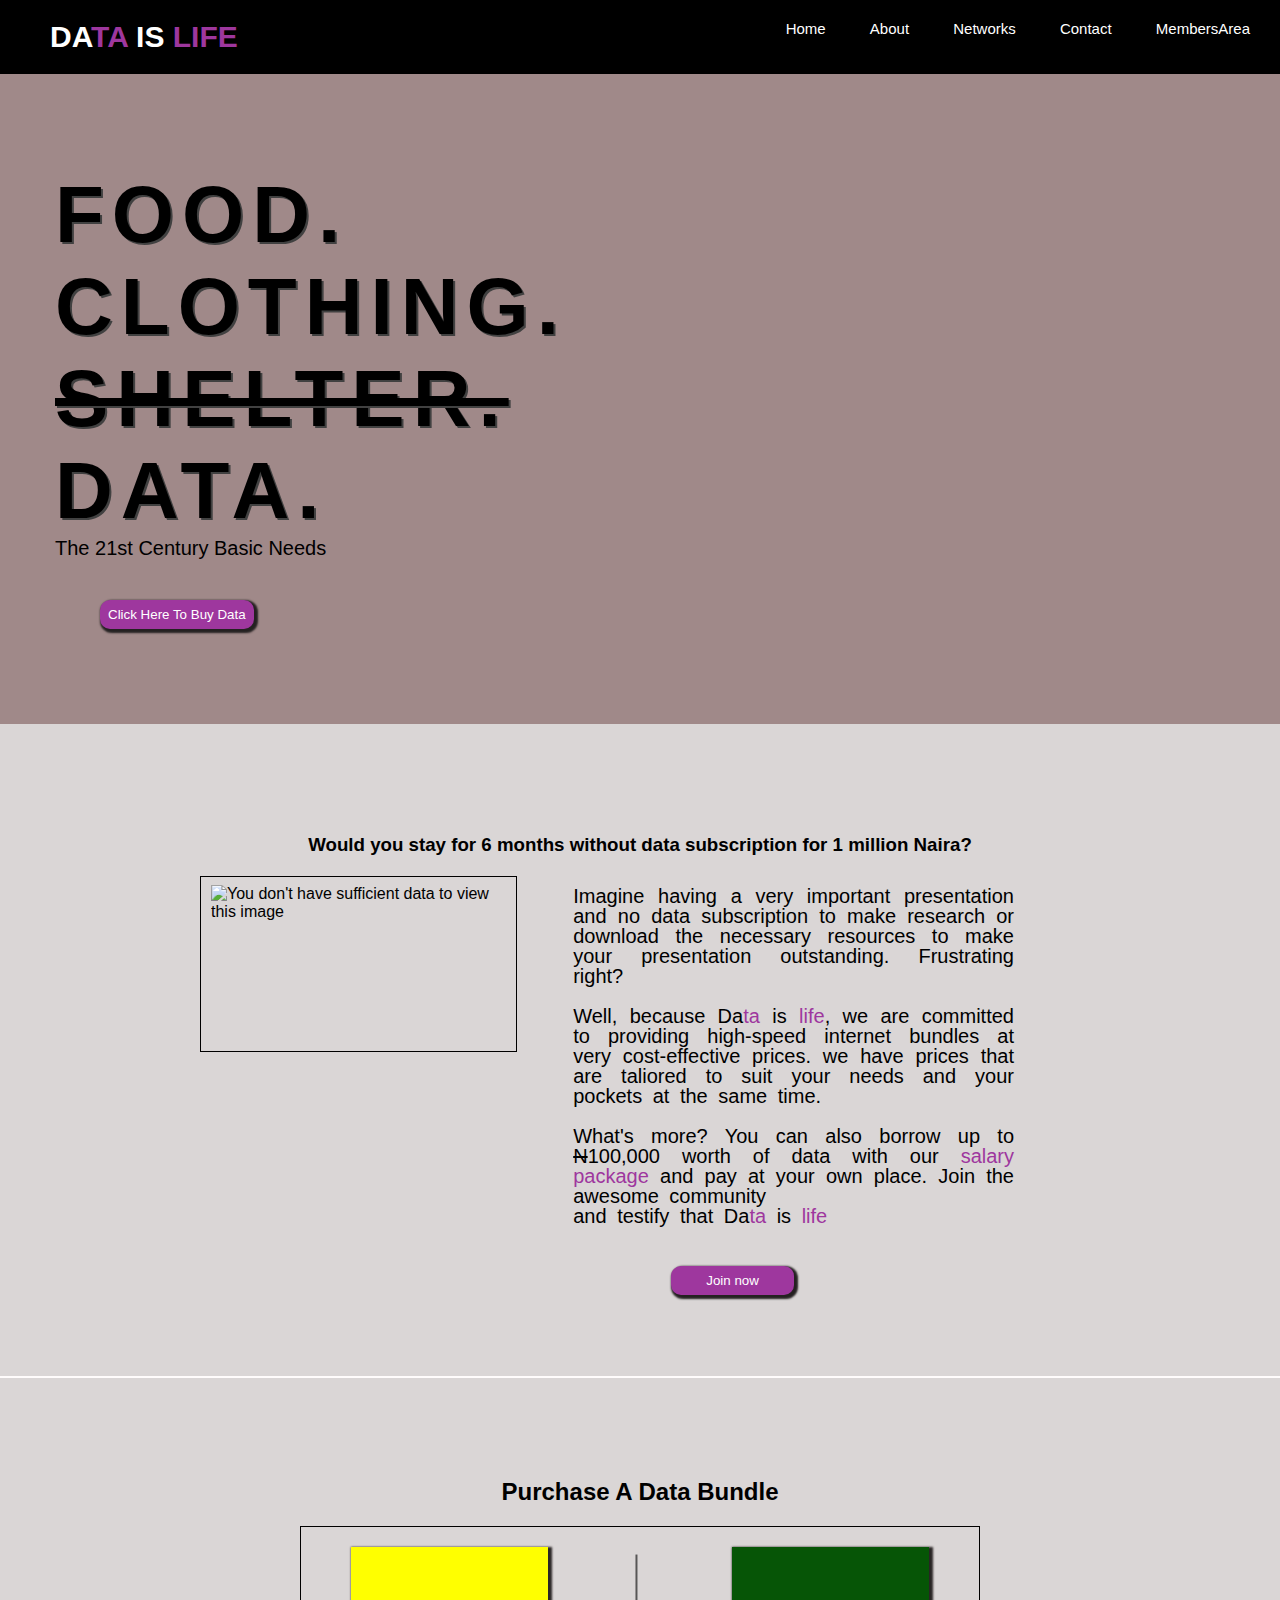
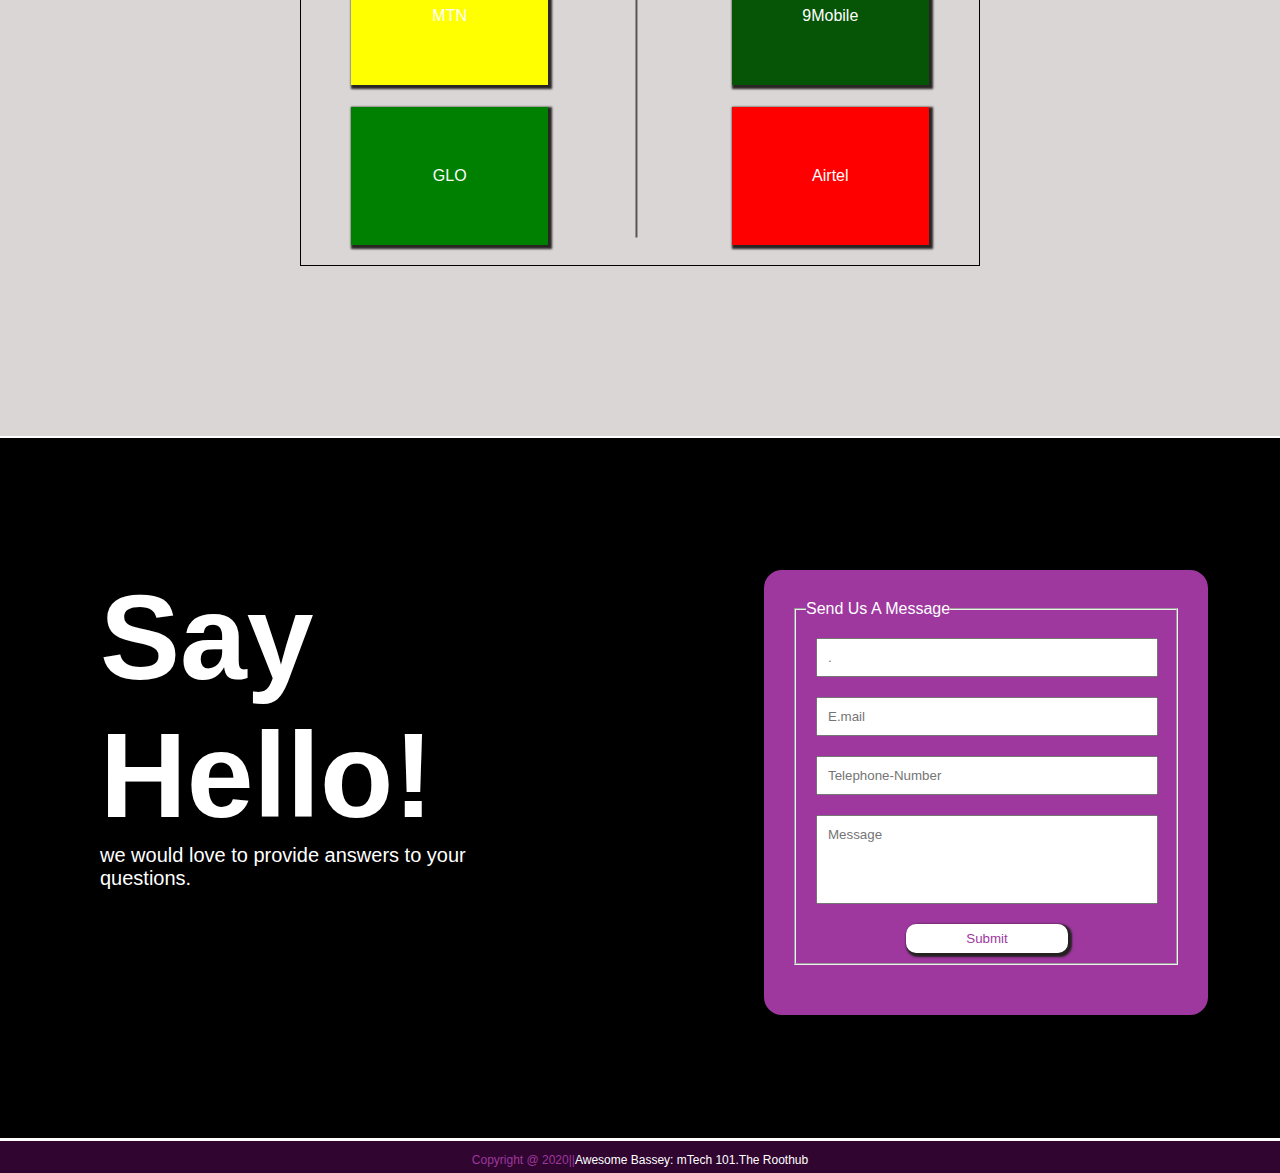
==== index.html @ 6bfc90ee "commit" ====
<!DOCTYPE html>
<html lang="en">

<head>
    <meta charset="UTF-8">
    <meta http-equiv="X-UA-Compatible" content="IE=edge">
    <meta name="viewport" content="width=device-width, initial-scale=1.0">
    <title>Network</title>
    <link rel="stylesheet" href="./css/style.css">
    <link rel="shortcut icon" href="./favicon/favicon-32x32.png" type="image/x-icon">

</head>

<body>
    <div class="container">
        <div class="logo"><a href="h">
                <h1>DA<span>TA </span>IS <span>LIFE</span></h1>
            </a></div>
        <div class="list">
            <ul>
                <li><a href="#home1">Home</a></li>
                <li><a href="#home2">About</a></li>
                <li><a href="#home3">Networks</a></li>
                <li><a href="#home4">Contact</a></li>
                <li><a href="./Login page/login.html" target="blank">MembersArea</a></li>
            </ul>
        </div>
        <div class="clear"></div>
    </div>

    <div id="home1" class="home1">
        <div class="header">
            <h1>FOOD.</h1>
            <h1>CLOTHING.</h1>
            <h1><del>SHELTER.</del></h1>
            <h1>DATA.</h1>
            <p>The 21st Century Basic Needs</p>
        </div>
        <button class="click">Click Here To Buy Data</button>
        </form>
    </div>


    <div id="home2" class="home2">
        <div class="header2">
            <h3>Would you stay for 6 months without data subscription for 1 million Naira?</h3>
        </div>
        <div class="speech1">
                <p>Imagine having a very important presentation
                    and no data subscription to make research or
                    download the necessary resources to make your
                    presentation outstanding. Frustrating right?<br><br>
                    Well, because Da<span>ta </span>is<span> life</span>, we are committed to
                    providing high-speed internet bundles at very 
                    cost-effective prices. we have prices that are
                    taliored to suit your needs and your pockets at
                    the same time.<br><br>
                    What's more? You can also borrow up to <del >N</del>100,000
                    worth of data with our <span>salary package</span> and pay at
                    your own place. Join the awesome community<br>and testify that Da<span>ta</span> is
                    <span>life</span>
                </p>
                <img src="sddskjd" alt="You don't have sufficient data to view this image">
            <div class="clear"></div>
            <button><a href="../Login page/index.html/assignment on forms.html">Join now</a></button>
        </div>
    </div>


    <div id="home3" class="home3">
        <div class="header2">
            <h2>Purchase A Data Bundle</h2>
        </div>
        <div class="box">
            <div class="networks">
                <div class="mtn"><a href="#">MTN</a></div>
                <div class="mobile"><a href="#">9Mobile</a></div>
            </div>
            <div class="clear"></div>
            <hr>

            <div class="networks">
                <div class="glo"><a href="#">GLO</a></div>
                <div class="airtel"> <a href="#">Airtel</a></div>
            </div>
            <div class="clear"></div>
        </div>
    </div>


    <div id="home4" class="home4">
        <div class="hello">
            <h1>Say<br>Hello!</h1>
            <p>we would love to provide answers to your<br>questions.</p>
        </div>
        <div class="fieldset">
            <fieldset>
                <legend>Send Us A Message</legend>
                <input type="text" name="fname" id="." placeholder="."><br>
                <input type="email" name="email" id="E-mail" placeholder="E.mail"><br>
                <input type="number" name="number" id="Telephone-number" placeholder="Telephone-Number"><br>
                <input type="text" name="mes" id="Message" placeholder="Message" class="message">
                <input type="submit" value="Submit" class="submit">
            </fieldset>
        </div>
    </div>

    <div class="footer"><span>Copyright @ 2020||</span>Awesome Bassey: mTech 101.The Roothub</div>
</body>

</html>
---- css/style.css ----
* {
    margin: 0px;
    padding: 0px;
    box-sizing: border-box;
    font-family: 'Trebuchet MS', 'Lucida Sans Unicode', 'Lucida Grande', 'Lucida Sans', Arial, sans-serif;
}
body{
    background-color: rgb(218, 214, 214);
}
.container{
    position: sticky;
    top: 0px;
    background-color: rgb(0, 0, 0);
    padding: 20px;
    font-size: 15px;
    text-indent: 30px;
}
.list a:hover{
    color: rgb(158, 55, 158);
}
span{
    color: rgb(158, 55, 158);
    display: inline;
}
li{
    display: inline-block;
    list-style-type: none;
    margin-right: 10px;
}
a{
    text-decoration: none;
    color: white;
}
button a:hover{
    color: rgb(158, 55, 158);
}
.logo{
    float: left;
}
.list{
    float: right;
}
.clear{
    clear: both;
}
.header{
    font-size: 40px;
    margin: 0px 0px 30px 55px;
    letter-spacing: 8px;
    text-shadow: rgb(65, 65, 65) 2px 2px;
}
p{
    font-size: 20px;
    letter-spacing: normal;
    text-shadow: none;
}
button{
    border-radius: 10px;
    border: none;
    background-color: rgb(158, 55, 158);
    color: white;
    text-align: center;
    padding: 7px 0px 7px 0px;
    width: 12%;
    box-shadow: rgb(36, 33, 33) 2px 2px 2px 2px;
    margin: 10px 30px 0px 100px;
}
button:hover{
    background-color: white;
    color: rgb(158, 55, 158)
}
.click{
    width: 12%;
}
.buy{
    width: 12%;
}
.home1{
    background-color: rgb(160, 137, 137);
    border: 3px solid white;
    padding: 95px 0px;
    border: none;
}
.header2{
    text-align: center;
    margin: 50px  0px 10px 0px;
}
.speech1{
    margin-right: 20%;
    float: right;

}
.speech1 p{
    word-spacing: 5px;
    padding: 10px;
    line-height: 20px;
    border: 1px solid black;
    width: 45%;
    text-align: justify;
    float: right;
    border: none;
}
.speech1 img{
    border: solid black 1px;
    margin: 0px 0px 0px 200px;
    padding: 8px 15px 130px 10px;
    width: 31%;
    float :left;
}
.speech1 button{
   float: right;
   margin: 30px 230px 0px 0px;
}
.home3{
    border: 3px solid white;
    padding: 40px 0px 170px 0px;
    border: none;
    border-bottom: white solid 2px;
}
.header2{
    padding: 10px 0px;
}
.clear{
    clear: both;
}
.join{
    width: 30%;
}
.home2{
    border-bottom: 2px solid rgb(255, 252, 252);
    padding-bottom: 500px;
    padding-top: 50px;
}
.box{
    color: white;
    text-align: center;
    border: black solid 1px;
    margin: 0px 300px;
    padding: 10px;
}
.networks div{
    border: solid black 2px ;
    padding: 60px 40px;
    margin: 10px 40px;
    border: none;
    box-shadow: rgb(41, 37, 37) 2px 2px 2px 2px;
    width: 30%;
}
.mtn{  
    background-color: yellow;
    float: left;
}
.mobile{
    float: right;
    background-color: rgb(6, 85, 6);
}
hr{
     width: 43%;
    margin-left: 28%;
    transform: rotate(90deg);
    border: rgb(87, 86, 86) 0.1px solid;
}
.glo{
    background-color: green;
    float: left;
}
.airtel{
    float: right;
    background-color: red;
}
.home4{
    background-color: rgb(0, 0, 0);
    border: 3px solid white;
    height: 700px;
    padding: 130px 0px;
    border: none;
    
}
.hello{
    color: white;
    font-size: 60px;
    margin-left: 100px;
    float: left;
}
.fieldset{
    float: right;
    border: black 2px solid;
    border-radius: 20px;
    padding: 30px 30px 50px 30px;
    margin: 0px 70px;
    background-color: rgb(158, 55, 158);
    width: 35%;
}
fieldset{
    padding: 10px;
    background-color: rgb(158, 55, 158);
} 
input{
    padding: 10px;
    width: 95%;
    margin: 10px;
}
.message{
    padding-bottom: 60px;
}
input[type=submit]{
    width: 45%;
    background-color: white;
    color: rgb(158, 55, 158);
    border-radius: 10px;
    border: none;
    text-align: center;
    padding: 7px;
    box-shadow: rgb(36, 33, 33) 2px 2px 2px 2px;
    margin: 10px 30px 0px 100px;
}
input[type=submit]:hover{
    color: white;
    background-color: rgb(158, 55, 158);
}
legend{
    color: white;
}
.footer{
    position: static;
    width: 100%;
    height: 35px;
    bottom: 0px;
    background-color: rgb(48, 6, 48);
    border-top: 3px solid  white;
    text-align: center;
    padding-top: 12px;
    color: white;
    font-size: 12px;
}
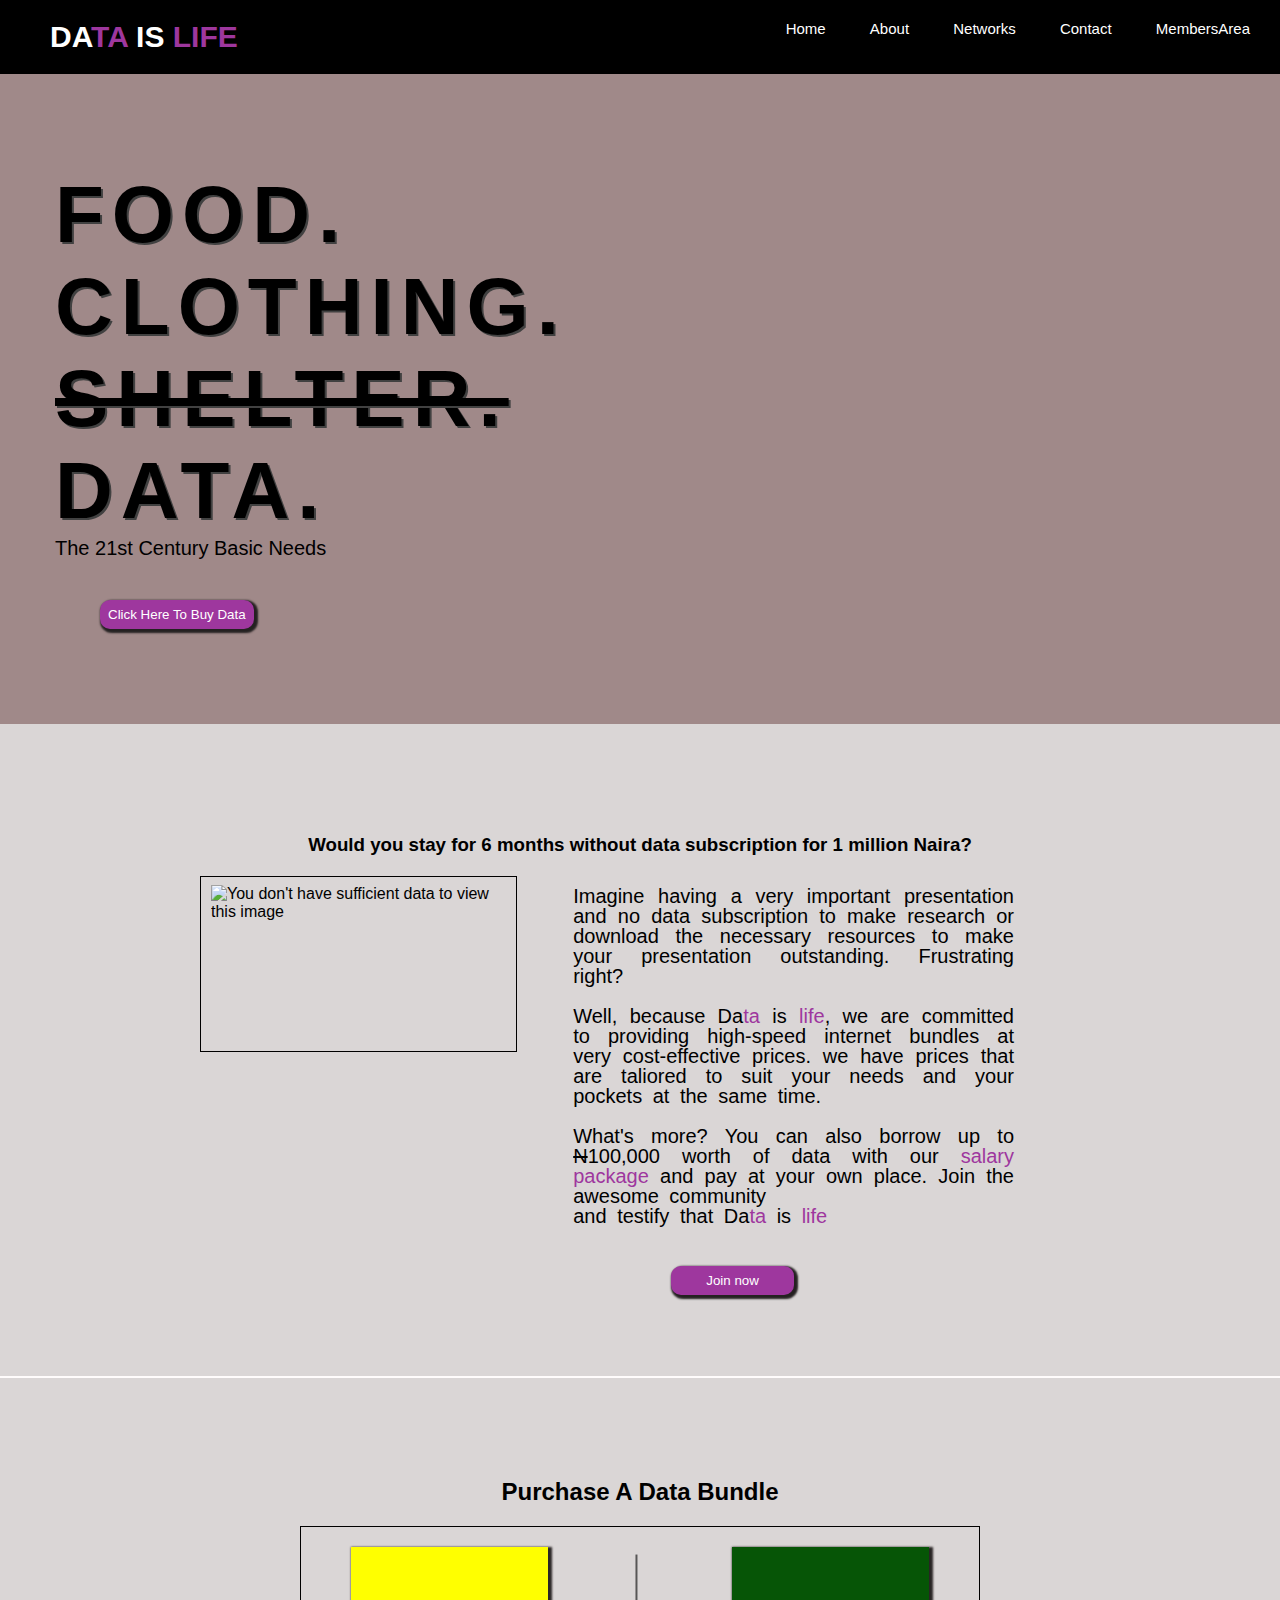
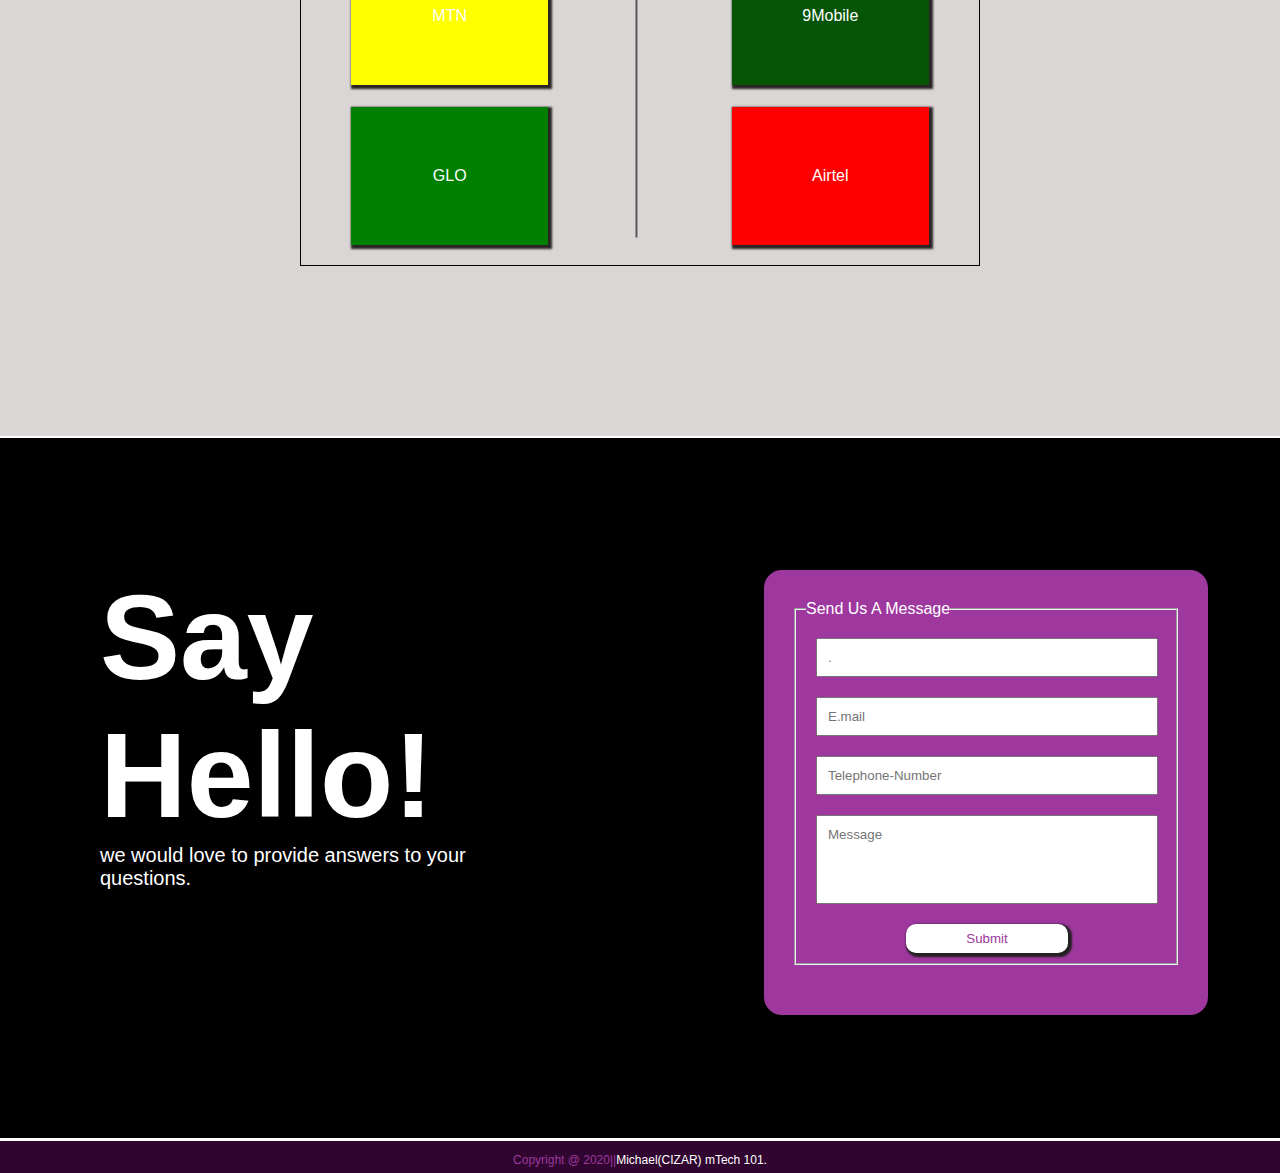
==== commit 66d683c8: "commit" ====
--- a/index.html
+++ b/index.html
@@ -5,7 +5,7 @@
     <meta charset="UTF-8">
     <meta http-equiv="X-UA-Compatible" content="IE=edge">
     <meta name="viewport" content="width=device-width, initial-scale=1.0">
-    <title>Network</title>
+    <title>nigeriasocialnetwork: Home</title>
     <link rel="stylesheet" href="./css/style.css">
     <link rel="shortcut icon" href="./favicon/favicon-32x32.png" type="image/x-icon">
 
@@ -105,7 +105,7 @@
         </div>
     </div>
 
-    <div class="footer"><span>Copyright @ 2020||</span>Awesome Bassey: mTech 101.The Roothub</div>
+    <div class="footer"><span>Copyright @ 2020||</span>Michael(CIZAR) mTech 101.</div>
 </body>
 
 </html>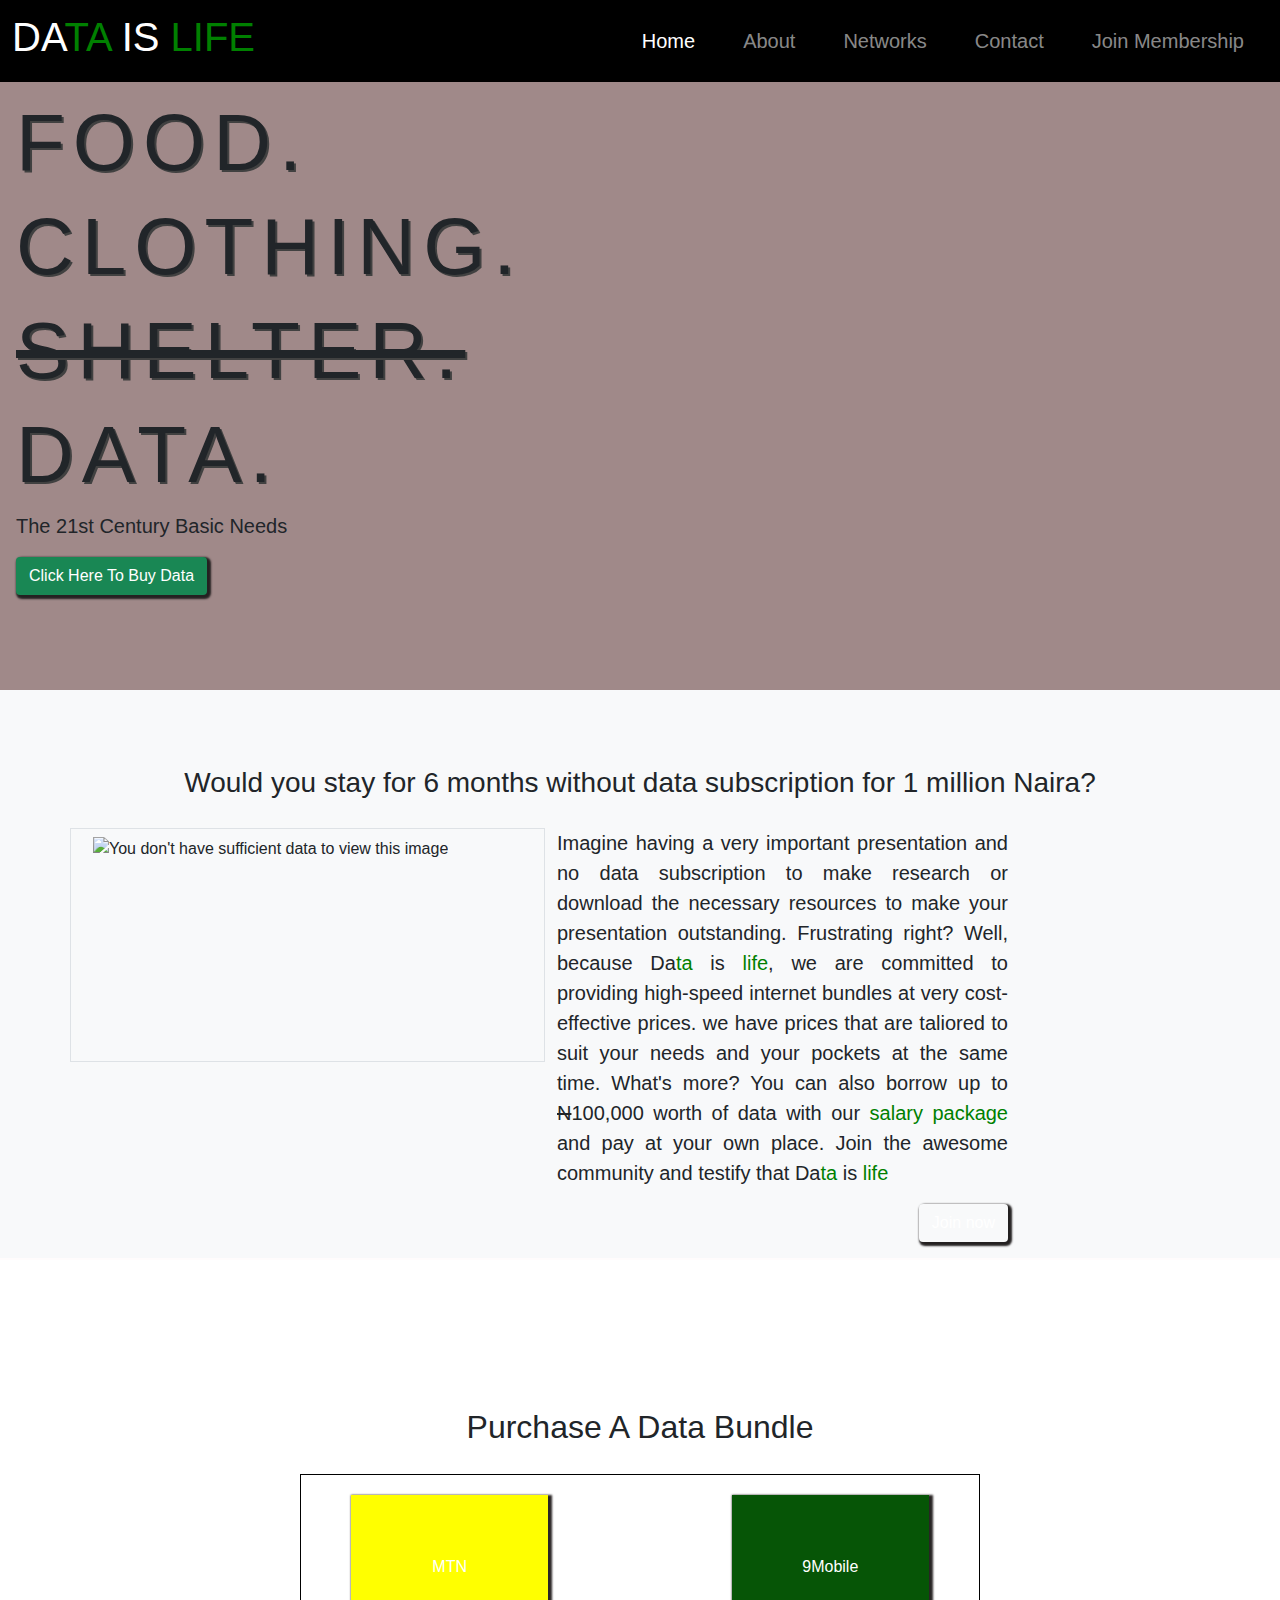
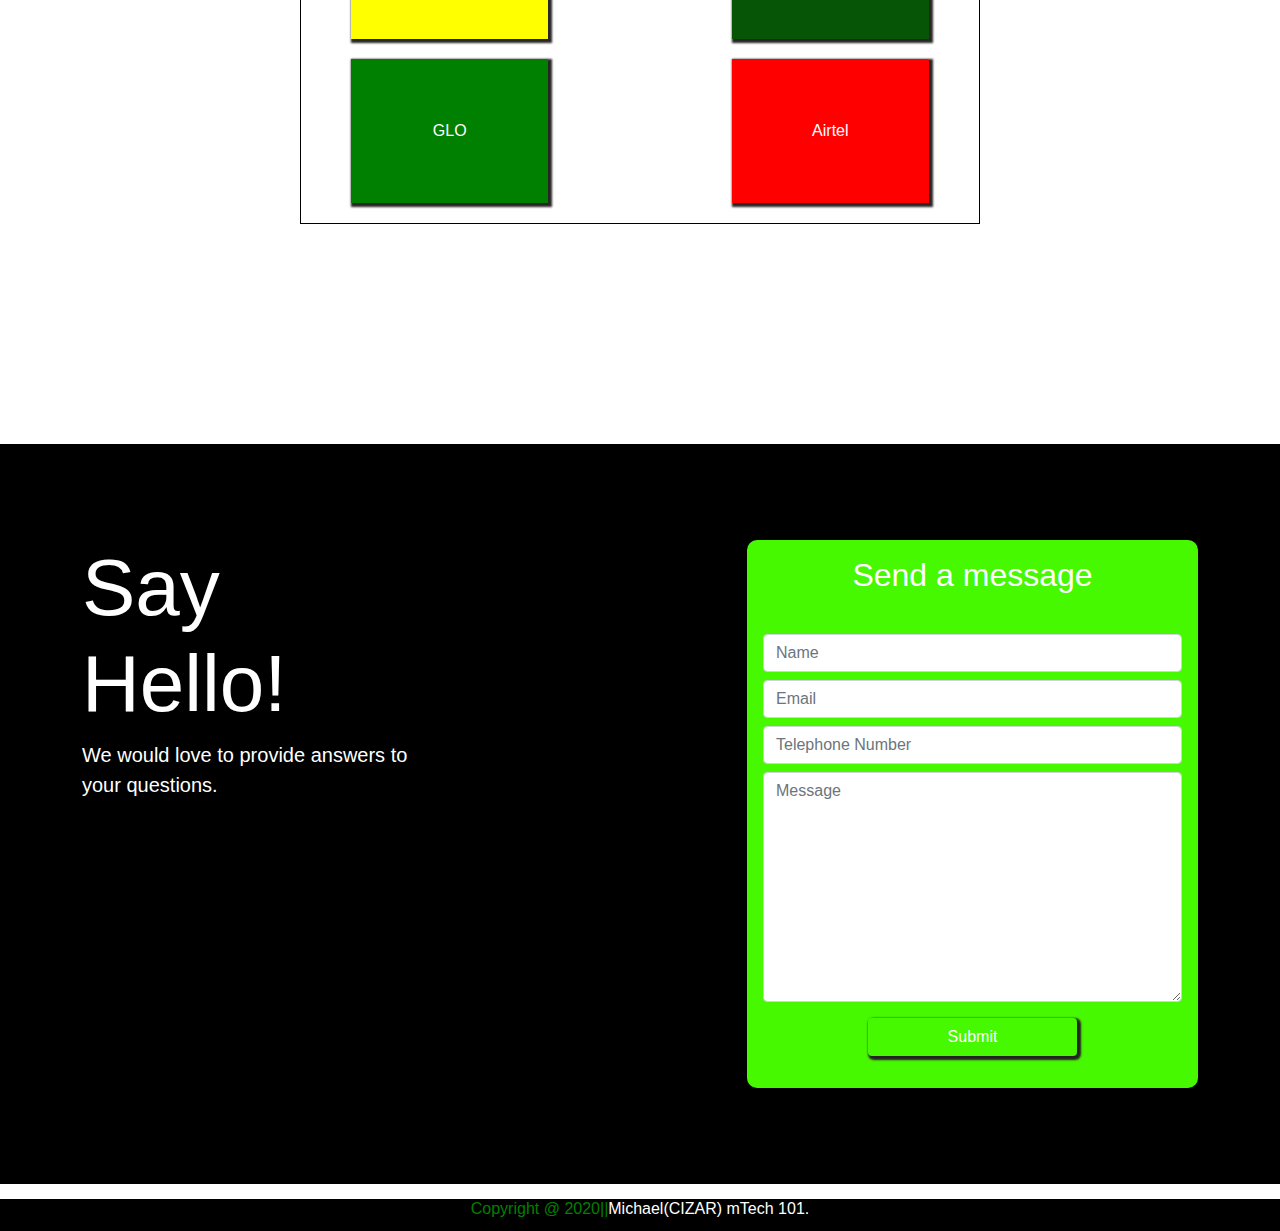
==== commit 050a245c: "commit" ====
--- a/index.html
+++ b/index.html
@@ -1,83 +1,116 @@
-<!DOCTYPE html>
+<!doctype html>
 <html lang="en">
 
 <head>
-    <meta charset="UTF-8">
-    <meta http-equiv="X-UA-Compatible" content="IE=edge">
-    <meta name="viewport" content="width=device-width, initial-scale=1.0">
-    <title>nigeriasocialnetwork: Home</title>
+
+    <meta charset="utf-8">
+    <meta name="viewport" content="width=device-width, initial-scale=1">
+
+    <link href="https://cdn.jsdelivr.net/npm/bootstrap@5.1.3/dist/css/bootstrap.min.css" rel="stylesheet"
+        integrity="sha384-1BmE4kWBq78iYhFldvKuhfTAU6auU8tT94WrHftjDbrCEXSU1oBoqyl2QvZ6jIW3" crossorigin="anonymous">
     <link rel="stylesheet" href="./css/style.css">
+    <link rel="stylesheet" href="./css/bootstrap-5.1.3-dist/css/bootstrap.css">
     <link rel="shortcut icon" href="./favicon/favicon-32x32.png" type="image/x-icon">
+    <title>NigeriaSocialNetwork</title>
 
 </head>
 
 <body>
-    <div class="container">
-        <div class="logo"><a href="h">
+
+    <nav class="navbar navbar-expand-lg navbar-dark bg-black position-fixed w-100">
+        <div class="container-fluid">
+            <a class="navbar-brand" href="./index.html">
                 <h1>DA<span>TA </span>IS <span>LIFE</span></h1>
-            </a></div>
-        <div class="list">
-            <ul>
-                <li><a href="#home1">Home</a></li>
-                <li><a href="#home2">About</a></li>
-                <li><a href="#home3">Networks</a></li>
-                <li><a href="#home4">Contact</a></li>
-                <li><a href="./Login page/login.html" target="blank">MembersArea</a></li>
-            </ul>
+            </a>
+            <button class="navbar-toggler" type="button" data-bs-toggle="collapse"
+                data-bs-target="#navbarSupportedContent" aria-controls="navbarSupportedContent" aria-expanded="false"
+                aria-label="Toggle navigation">
+                <span class="navbar-toggler-icon"></span>
+            </button>
+            <div class="collapse navbar-collapse" id="navbarSupportedContent">
+                <ul class="navbar-nav ms-auto mb-2 mb-lg-0">
+                    <li class="nav-item">
+                        <a class="nav-link active mx-3" aria-current="page" href="#home1">Home</a>
+                    </li>
+                    <li class="nav-item">
+                        <a class="nav-link mx-3" href="#home2">About</a>
+                    </li>
+                    <li class="nav-item">
+                        <a class="nav-link mx-3" href="#home3">Networks</a>
+                    </li>
+                    <li class="nav-item">
+                        <a class="nav-link mx-3" href="#home4">Contact</a>
+                    </li>
+                    <li class="nav-item">
+                        <a class="nav-link mx-3" target="blank" href="./Login page/login.html">Join Membership</a>
+                    </li>
+                    </li>
+                </ul>
+            </div>
         </div>
-        <div class="clear"></div>
-    </div>
+    </nav>
+
+
+
 
     <div id="home1" class="home1">
-        <div class="header">
-            <h1>FOOD.</h1>
-            <h1>CLOTHING.</h1>
-            <h1><del>SHELTER.</del></h1>
-            <h1>DATA.</h1>
+        <div class="header ms-3">
+            <h1 class="display-1">FOOD.</h1>
+            <h1 class="display-1">CLOTHING.</h1>
+            <h1 class="display-1"><del>SHELTER.</del></h1>
+            <h1 class="display-1">DATA.</h1>
             <p>The 21st Century Basic Needs</p>
         </div>
-        <button class="click">Click Here To Buy Data</button>
+        <button class="btn bg-success text-white ms-3 click">Click Here To Buy Data</button>
         </form>
     </div>
 
 
-    <div id="home2" class="home2">
+    <div id="home2" class="home2 bg-light py-3">
         <div class="header2">
             <h3>Would you stay for 6 months without data subscription for 1 million Naira?</h3>
         </div>
-        <div class="speech1">
-                <p>Imagine having a very important presentation
-                    and no data subscription to make research or
-                    download the necessary resources to make your
-                    presentation outstanding. Frustrating right?<br><br>
-                    Well, because Da<span>ta </span>is<span> life</span>, we are committed to
-                    providing high-speed internet bundles at very 
-                    cost-effective prices. we have prices that are
-                    taliored to suit your needs and your pockets at
-                    the same time.<br><br>
-                    What's more? You can also borrow up to <del >N</del>100,000
-                    worth of data with our <span>salary package</span> and pay at
-                    your own place. Join the awesome community<br>and testify that Da<span>ta</span> is
-                    <span>life</span>
-                </p>
-                <img src="sddskjd" alt="You don't have sufficient data to view this image">
-            <div class="clear"></div>
-            <button><a href="../Login page/index.html/assignment on forms.html">Join now</a></button>
+        <div class="container">
+            <div class="row">
+                <div class="col-lg-5  h-100 border">
+                    <img src="#" alt="You don't have sufficient data to view this image">
+                </div>
+                <div class="speech1 col-lg-5">
+                    <p>Imagine having a very important presentation
+                        and no data subscription to make research or
+                        download the necessary resources to make your
+                        presentation outstanding. Frustrating right?
+                        Well, because Da<span>ta </span>is<span> life</span>, we are committed to
+                        providing high-speed internet bundles at very
+                        cost-effective prices. we have prices that are
+                        taliored to suit your needs and your pockets at
+                        the same time.
+                        What's more? You can also borrow up to <del>N</del>100,000
+                        worth of data with our <span>salary package</span> and pay at
+                        your own place. Join the awesome community and testify that Da<span>ta</span> is
+                        <span>life</span>
+                    </p>
+                    <button class="btn float-end"><a href="./Login page/login.html" class="text-decoration-none">Join
+                            now</a></button>
+                    <div class="clearfix"></div>
+                </div>
+            </div>
+
+
         </div>
     </div>
 
 
-    <div id="home3" class="home3">
+    <div id="home3" class="home3 my-5">
         <div class="header2">
             <h2>Purchase A Data Bundle</h2>
         </div>
-        <div class="box">
+        <div class="box box1">
             <div class="networks">
                 <div class="mtn"><a href="#">MTN</a></div>
                 <div class="mobile"><a href="#">9Mobile</a></div>
             </div>
             <div class="clear"></div>
-            <hr>
 
             <div class="networks">
                 <div class="glo"><a href="#">GLO</a></div>
@@ -85,27 +118,63 @@
             </div>
             <div class="clear"></div>
         </div>
-    </div>
 
+        <div class="container box second">
+            <div class="row networks">
+                <div class="col mx-2 mtn"><a href="#">MTN</a></div>
+                <div class="col mx-2 mobile"><a href="#">9Mobile</a></div>
+            </div>
 
-    <div id="home4" class="home4">
-        <div class="hello">
-            <h1>Say<br>Hello!</h1>
-            <p>we would love to provide answers to your<br>questions.</p>
-        </div>
-        <div class="fieldset">
-            <fieldset>
-                <legend>Send Us A Message</legend>
-                <input type="text" name="fname" id="." placeholder="."><br>
-                <input type="email" name="email" id="E-mail" placeholder="E.mail"><br>
-                <input type="number" name="number" id="Telephone-number" placeholder="Telephone-Number"><br>
-                <input type="text" name="mes" id="Message" placeholder="Message" class="message">
-                <input type="submit" value="Submit" class="submit">
-            </fieldset>
+            <div class="row networks">
+                <div class="col mx-2 glo"><a href="#">GLO</a></div>
+                <div class="col mx-2 airtel"> <a href="#">Airtel</a></div>
+            </div>
         </div>
     </div>
 
-    <div class="footer"><span>Copyright @ 2020||</span>Michael(CIZAR) mTech 101.</div>
+    <div id="home4" class="div bg-black py-5">
+        <div class="container py-5">
+            <div class="row">
+                <div class="col-lg-4 text-white">
+                    <h1 class="display-1">Say<br>Hello!</h1>
+                    <p>We would love to provide answers to your questions.</p>
+                </div>
+                <div class="col-lg-3"></div>
+                <div class="col-lg-5">
+                    <center>
+                        <fieldset class="p-3">
+                            <form action="index.html" method="#">
+                                <h2 class="text-white">Send a message</h2><br>
+
+                                <div class="form-group"><input type="text" name="name" id="Fname" placeholder="Name"
+                                        class="my-2 form-control" required>
+                                </div>
+                                <div class="form-group"><input type="email" name="ename" id="Ename" placeholder="Email"
+                                        class="my-2 form-control" required>
+                                </div>
+                                <div class="form-group"><input type="number" name="num" id="Nname"
+                                        placeholder="Telephone Number" class="my-2 form-control" required>
+                                </div>
+                                <div class="form-group"><textarea id="contact_message" name="contact_message"
+                                        class="form-control" rows="9" placeholder="Message" required></textarea>
+                                    <center><button type="submit" class="btn my-3 w-50 text-white">Submit</button>
+                                    </center>
+
+                            </form>
+                        </fieldset>
+                    </center>
+                </div>
+            </div>
+        </div>
+    </div>
+
+    <footer>
+        <h6><span>Copyright @ 2020||</span>Michael(CIZAR) mTech 101.</h6>
+    </footer>
+    <script src="https://cdn.jsdelivr.net/npm/bootstrap@5.1.3/dist/js/bootstrap.bundle.min.js"
+        integrity="sha384-ka7Sk0Gln4gmtz2MlQnikT1wXgYsOg+OMhuP+IlRH9sENBO0LRn5q+8nbTov4+1p"
+        crossorigin="anonymous"></script>
+
 </body>
 
 </html>--- a/css/style.css
+++ b/css/style.css
@@ -1,77 +1,48 @@
 * {
-    margin: 0px;
-    padding: 0px;
-    box-sizing: border-box;
     font-family: 'Trebuchet MS', 'Lucida Sans Unicode', 'Lucida Grande', 'Lucida Sans', Arial, sans-serif;
 }
-body{
-    background-color: rgb(218, 214, 214);
-}
-.container{
-    position: sticky;
+body a{
+    text-decoration: none;
+    color: white;
+}
+nav{
+    position: fixed;
     top: 0px;
-    background-color: rgb(0, 0, 0);
-    padding: 20px;
-    font-size: 15px;
-    text-indent: 30px;
-}
-.list a:hover{
-    color: rgb(158, 55, 158);
-}
-span{
-    color: rgb(158, 55, 158);
-    display: inline;
-}
-li{
-    display: inline-block;
-    list-style-type: none;
-    margin-right: 10px;
-}
-a{
-    text-decoration: none;
-    color: white;
-}
-button a:hover{
-    color: rgb(158, 55, 158);
-}
-.logo{
-    float: left;
-}
-.list{
-    float: right;
+}
+body a:hover{
+    color: greenyellow;
+}
+body button{
+    color: black;
 }
 .clear{
     clear: both;
 }
 .header{
     font-size: 40px;
-    margin: 0px 0px 30px 55px;
     letter-spacing: 8px;
     text-shadow: rgb(65, 65, 65) 2px 2px;
+}
+.header h1{
+     font-weight: 500;
 }
 p{
     font-size: 20px;
     letter-spacing: normal;
     text-shadow: none;
 }
+
 button{
     border-radius: 10px;
-    border: none;
-    background-color: rgb(158, 55, 158);
-    color: white;
-    text-align: center;
-    padding: 7px 0px 7px 0px;
-    width: 12%;
+    background-color: rgb(70, 248, 0);
+    color: rgb(255, 255, 255);
     box-shadow: rgb(36, 33, 33) 2px 2px 2px 2px;
-    margin: 10px 30px 0px 100px;
 }
 button:hover{
     background-color: white;
-    color: rgb(158, 55, 158)
-}
-.click{
-    width: 12%;
-}
+    color: rgb(70, 248, 0)
+}
+
 .buy{
     width: 12%;
 }
@@ -85,32 +56,15 @@
     text-align: center;
     margin: 50px  0px 10px 0px;
 }
-.speech1{
-    margin-right: 20%;
-    float: right;
-
-}
-.speech1 p{
-    word-spacing: 5px;
-    padding: 10px;
-    line-height: 20px;
-    border: 1px solid black;
-    width: 45%;
+ .speech1 p{
     text-align: justify;
-    float: right;
-    border: none;
-}
-.speech1 img{
-    border: solid black 1px;
-    margin: 0px 0px 0px 200px;
-    padding: 8px 15px 130px 10px;
-    width: 31%;
-    float :left;
-}
-.speech1 button{
-   float: right;
-   margin: 30px 230px 0px 0px;
-}
+}
+ img{
+   
+    padding: 8px 15px 200px 10px;
+ 
+}
+
 .home3{
     border: 3px solid white;
     padding: 40px 0px 170px 0px;
@@ -128,23 +82,15 @@
 }
 .home2{
     border-bottom: 2px solid rgb(255, 252, 252);
-    padding-bottom: 500px;
     padding-top: 50px;
 }
-.box{
-    color: white;
-    text-align: center;
-    border: black solid 1px;
-    margin: 0px 300px;
-    padding: 10px;
-}
+
 .networks div{
     border: solid black 2px ;
     padding: 60px 40px;
-    margin: 10px 40px;
     border: none;
     box-shadow: rgb(41, 37, 37) 2px 2px 2px 2px;
-    width: 30%;
+    
 }
 .mtn{  
     background-color: yellow;
@@ -154,12 +100,6 @@
     float: right;
     background-color: rgb(6, 85, 6);
 }
-hr{
-     width: 43%;
-    margin-left: 28%;
-    transform: rotate(90deg);
-    border: rgb(87, 86, 86) 0.1px solid;
-}
 .glo{
     background-color: green;
     float: left;
@@ -168,70 +108,94 @@
     float: right;
     background-color: red;
 }
-.home4{
-    background-color: rgb(0, 0, 0);
-    border: 3px solid white;
-    height: 700px;
-    padding: 130px 0px;
-    border: none;
-    
-}
-.hello{
-    color: white;
-    font-size: 60px;
-    margin-left: 100px;
-    float: left;
-}
-.fieldset{
-    float: right;
-    border: black 2px solid;
-    border-radius: 20px;
-    padding: 30px 30px 50px 30px;
-    margin: 0px 70px;
-    background-color: rgb(158, 55, 158);
-    width: 35%;
-}
-fieldset{
-    padding: 10px;
-    background-color: rgb(158, 55, 158);
-} 
+
+
 input{
     padding: 10px;
     width: 95%;
     margin: 10px;
 }
-.message{
-    padding-bottom: 60px;
-}
+
 input[type=submit]{
-    width: 45%;
+
     background-color: white;
-    color: rgb(158, 55, 158);
+    color: rgb(70, 248, 0);
     border-radius: 10px;
     border: none;
     text-align: center;
     padding: 7px;
     box-shadow: rgb(36, 33, 33) 2px 2px 2px 2px;
-    margin: 10px 30px 0px 100px;
+
 }
 input[type=submit]:hover{
     color: white;
-    background-color: rgb(158, 55, 158);
+    background-color: rgb(70, 248, 0);
 }
 legend{
     color: white;
 }
-.footer{
-    position: static;
+fieldset{
+       background-color: rgb(70, 248, 0);
+       border-radius: 10px;
+}
+footer{
+ position: static;
+ bottom: 0px;
     width: 100%;
     height: 35px;
-    bottom: 0px;
-    background-color: rgb(48, 6, 48);
+    background-color: rgb(0, 0, 0);
     border-top: 3px solid  white;
     text-align: center;
-    padding-top: 12px;
+    margin-top: 12px;
     color: white;
     font-size: 12px;
 }
 
 
+ span{
+     color: green;
+ }
+ul a{
+    font-size: 20px;
+}
+@media screen and (min-width: 768px){
+    .box .row{
+        display: none;
+    }
+    .networks div{
+       margin: 10px 40px;  
+ width: 30%;
+    }
+    .box .row .col{
+    margin: 0px 20px;    
+    }
+    .box{
+    color: white;
+    text-align: center;
+    border: black solid 1px;
+    margin: 0px 300px;
+    padding: 10px;
+}
+.second{
+    display: none;
+}
+
+   }
+       @media screen and (max-width: 768px){
+        .networks div{
+            float: none;
+            margin: auto;
+           margin-top: 10%;
+        }
+        .box1{
+            display: none;
+        }        
+        body{
+            overflow-x: hidden;
+        } 
+        footer{
+            margin-top: 10%;
+        }
+        
+   }
+   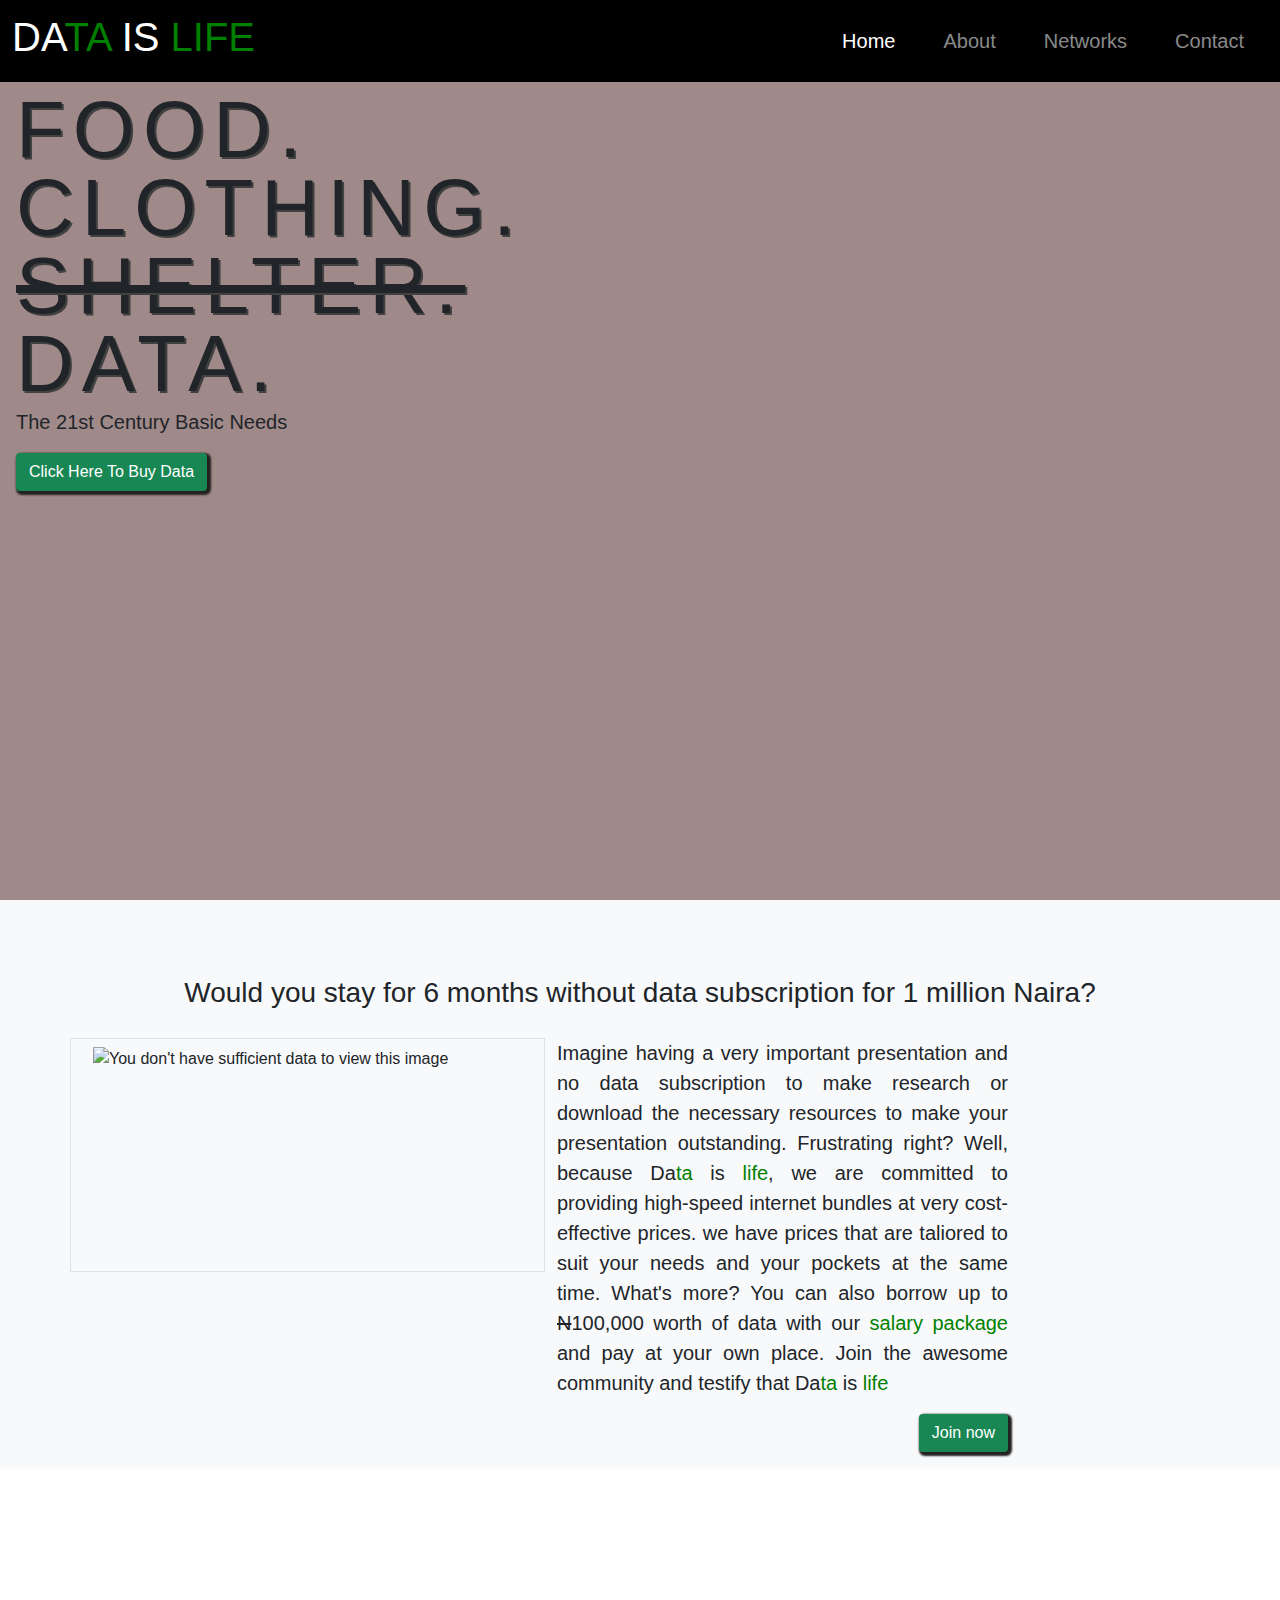
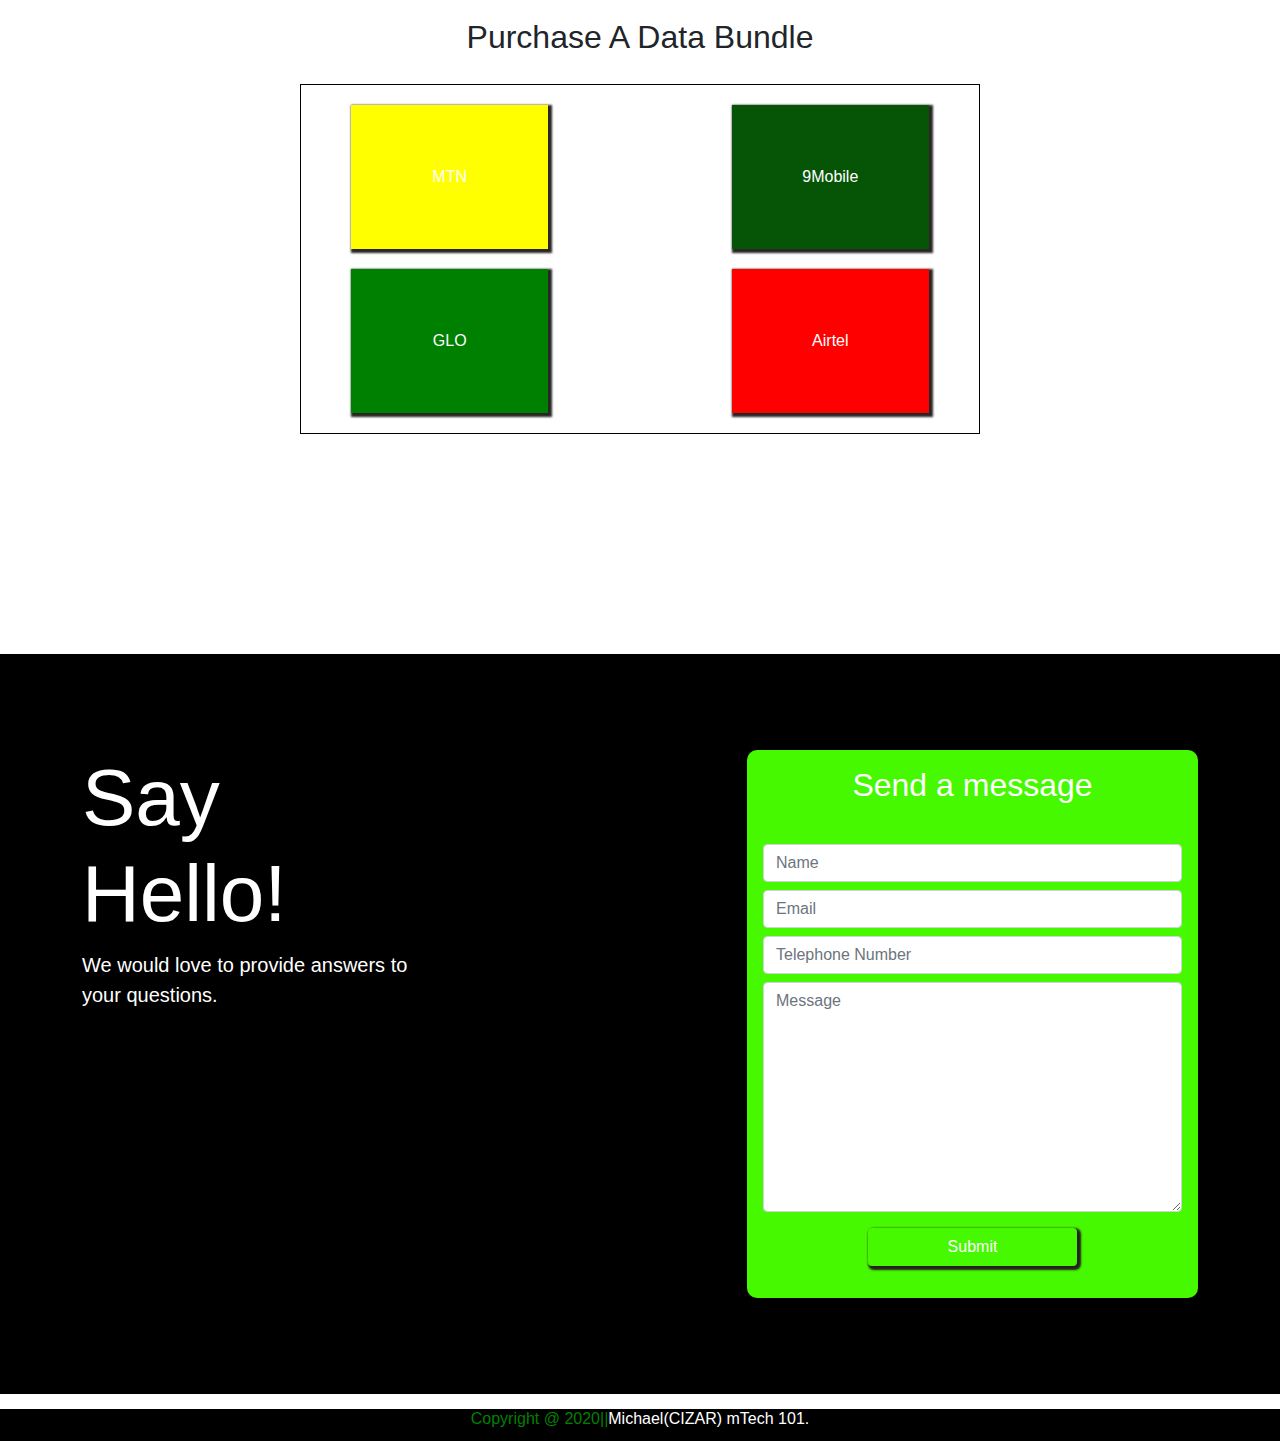
==== commit f5bd1f53: "commit" ====
--- a/index.html
+++ b/index.html
@@ -40,9 +40,6 @@
                     </li>
                     <li class="nav-item">
                         <a class="nav-link mx-3" href="#home4">Contact</a>
-                    </li>
-                    <li class="nav-item">
-                        <a class="nav-link mx-3" target="blank" href="./Login page/login.html">Join Membership</a>
                     </li>
                     </li>
                 </ul>
@@ -90,7 +87,7 @@
                         your own place. Join the awesome community and testify that Da<span>ta</span> is
                         <span>life</span>
                     </p>
-                    <button class="btn float-end"><a href="./Login page/login.html" class="text-decoration-none">Join
+                    <button class="btn bg-success float-end"><a href="./Login page/login.html" class="text-decoration-none">Join
                             now</a></button>
                     <div class="clearfix"></div>
                 </div>
--- a/css/style.css
+++ b/css/style.css
@@ -22,6 +22,9 @@
     font-size: 40px;
     letter-spacing: 8px;
     text-shadow: rgb(65, 65, 65) 2px 2px;
+}
+#home1 div h1{
+    line-height: 70px;
 }
 .header h1{
      font-weight: 500;
@@ -51,6 +54,8 @@
     border: 3px solid white;
     padding: 95px 0px;
     border: none;
+    width: 100%;
+    height: 100vh;
 }
 .header2{
     text-align: center;
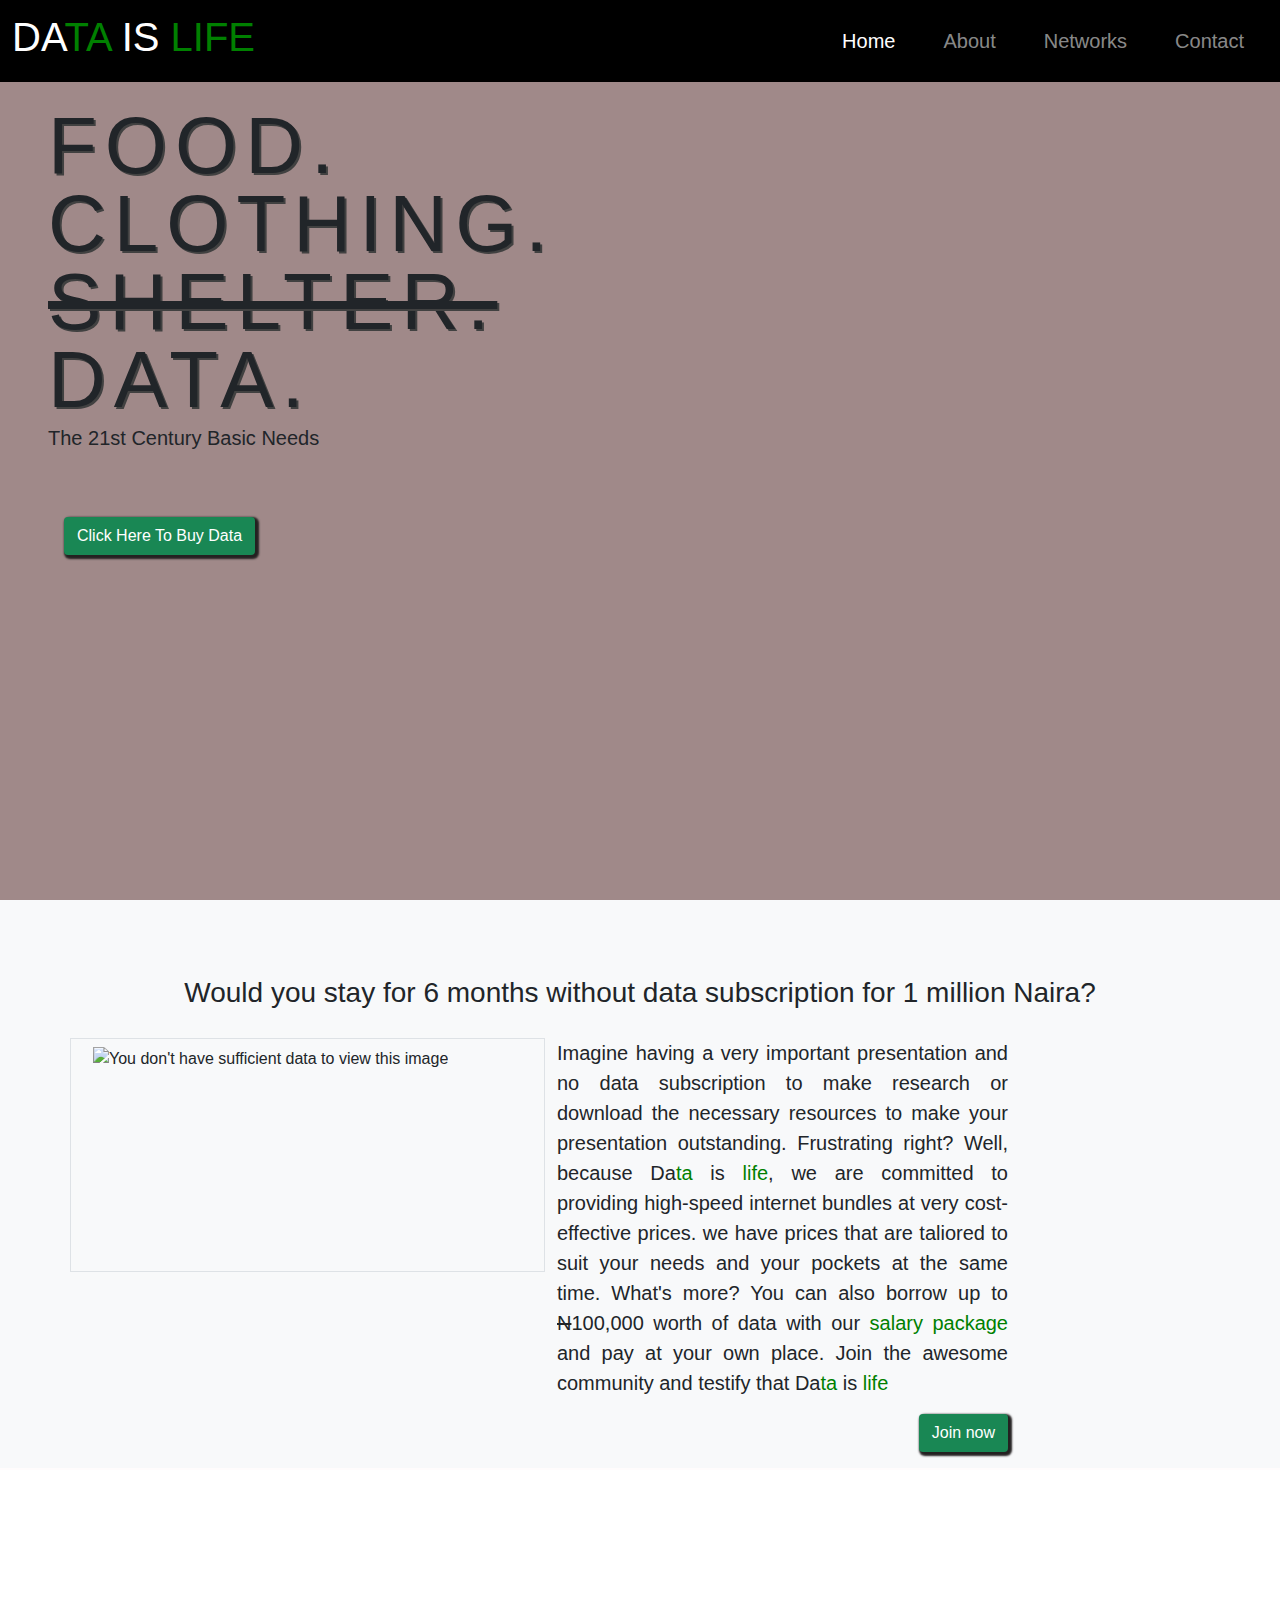
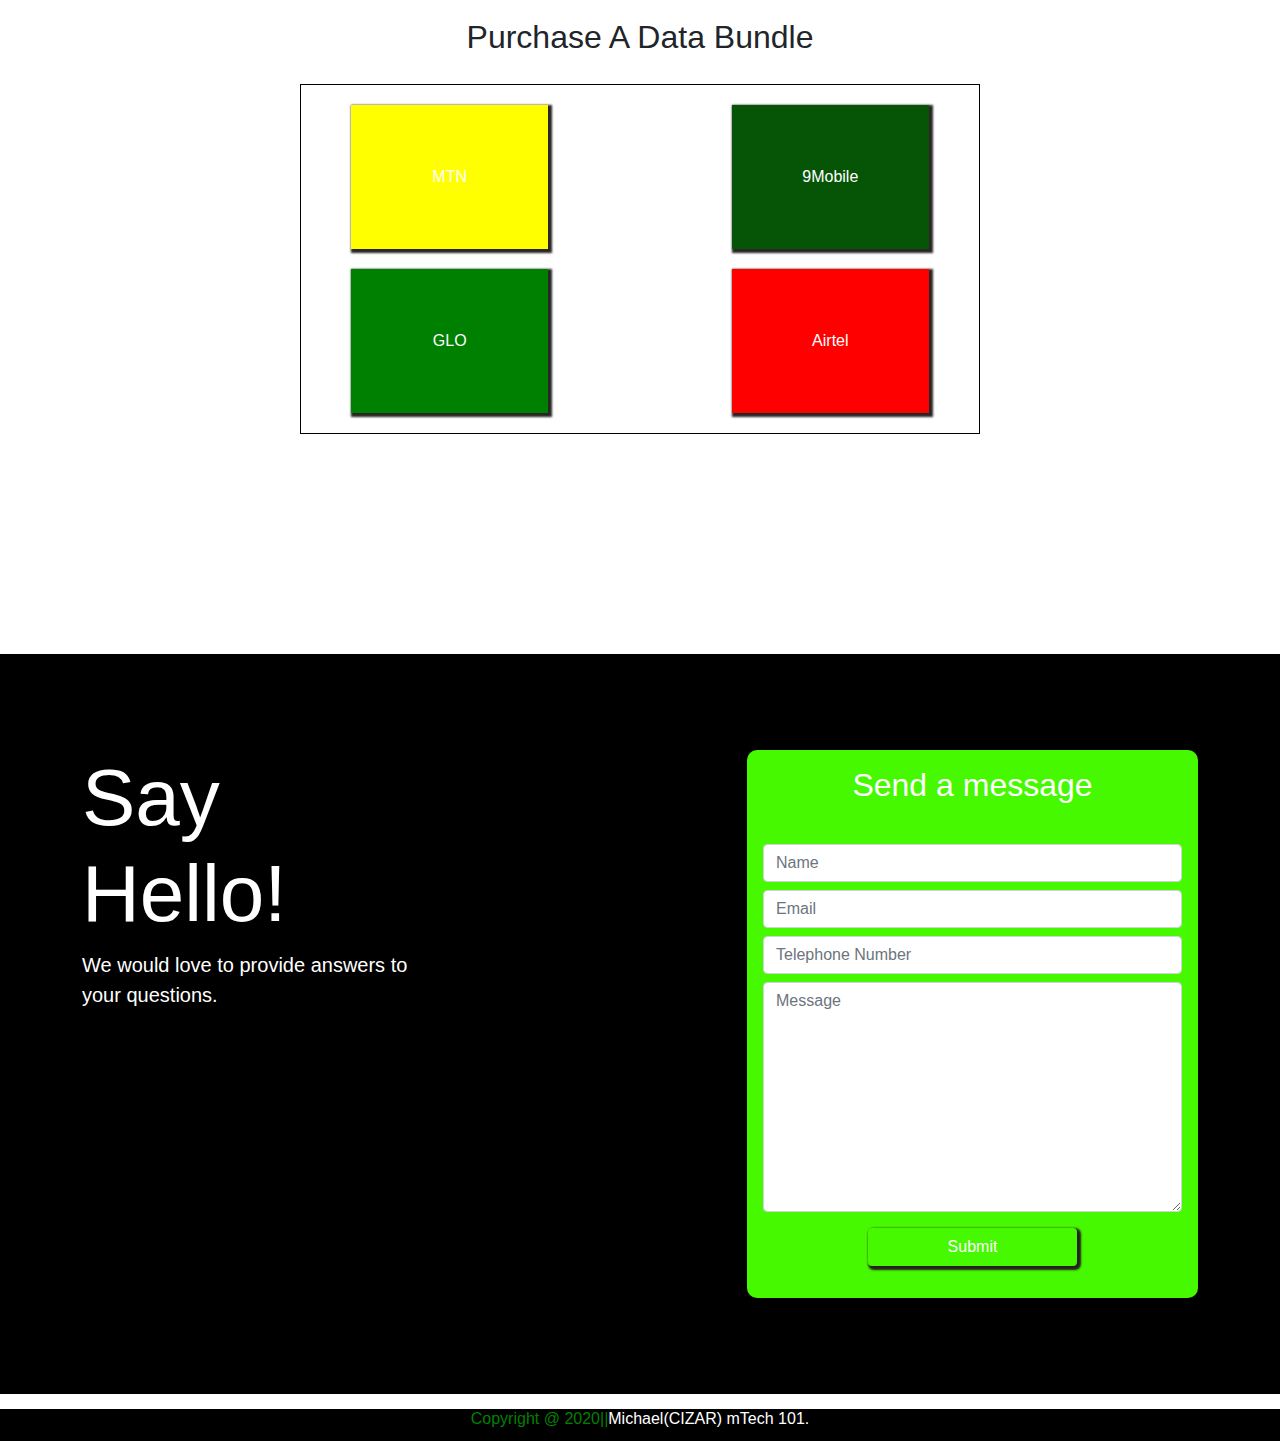
==== commit 8c21662e: "commit" ====
--- a/index.html
+++ b/index.html
@@ -50,15 +50,15 @@
 
 
 
-    <div id="home1" class="home1">
-        <div class="header ms-3">
+    <div id="home1" class="ps-5 home1">
+        <div class="header mt-3 ">
             <h1 class="display-1">FOOD.</h1>
             <h1 class="display-1">CLOTHING.</h1>
             <h1 class="display-1"><del>SHELTER.</del></h1>
             <h1 class="display-1">DATA.</h1>
             <p>The 21st Century Basic Needs</p>
         </div>
-        <button class="btn bg-success text-white ms-3 click">Click Here To Buy Data</button>
+        <button class="btn bg-success text-white ms-3 mt-5 click">Click Here To Buy Data</button>
         </form>
     </div>
 
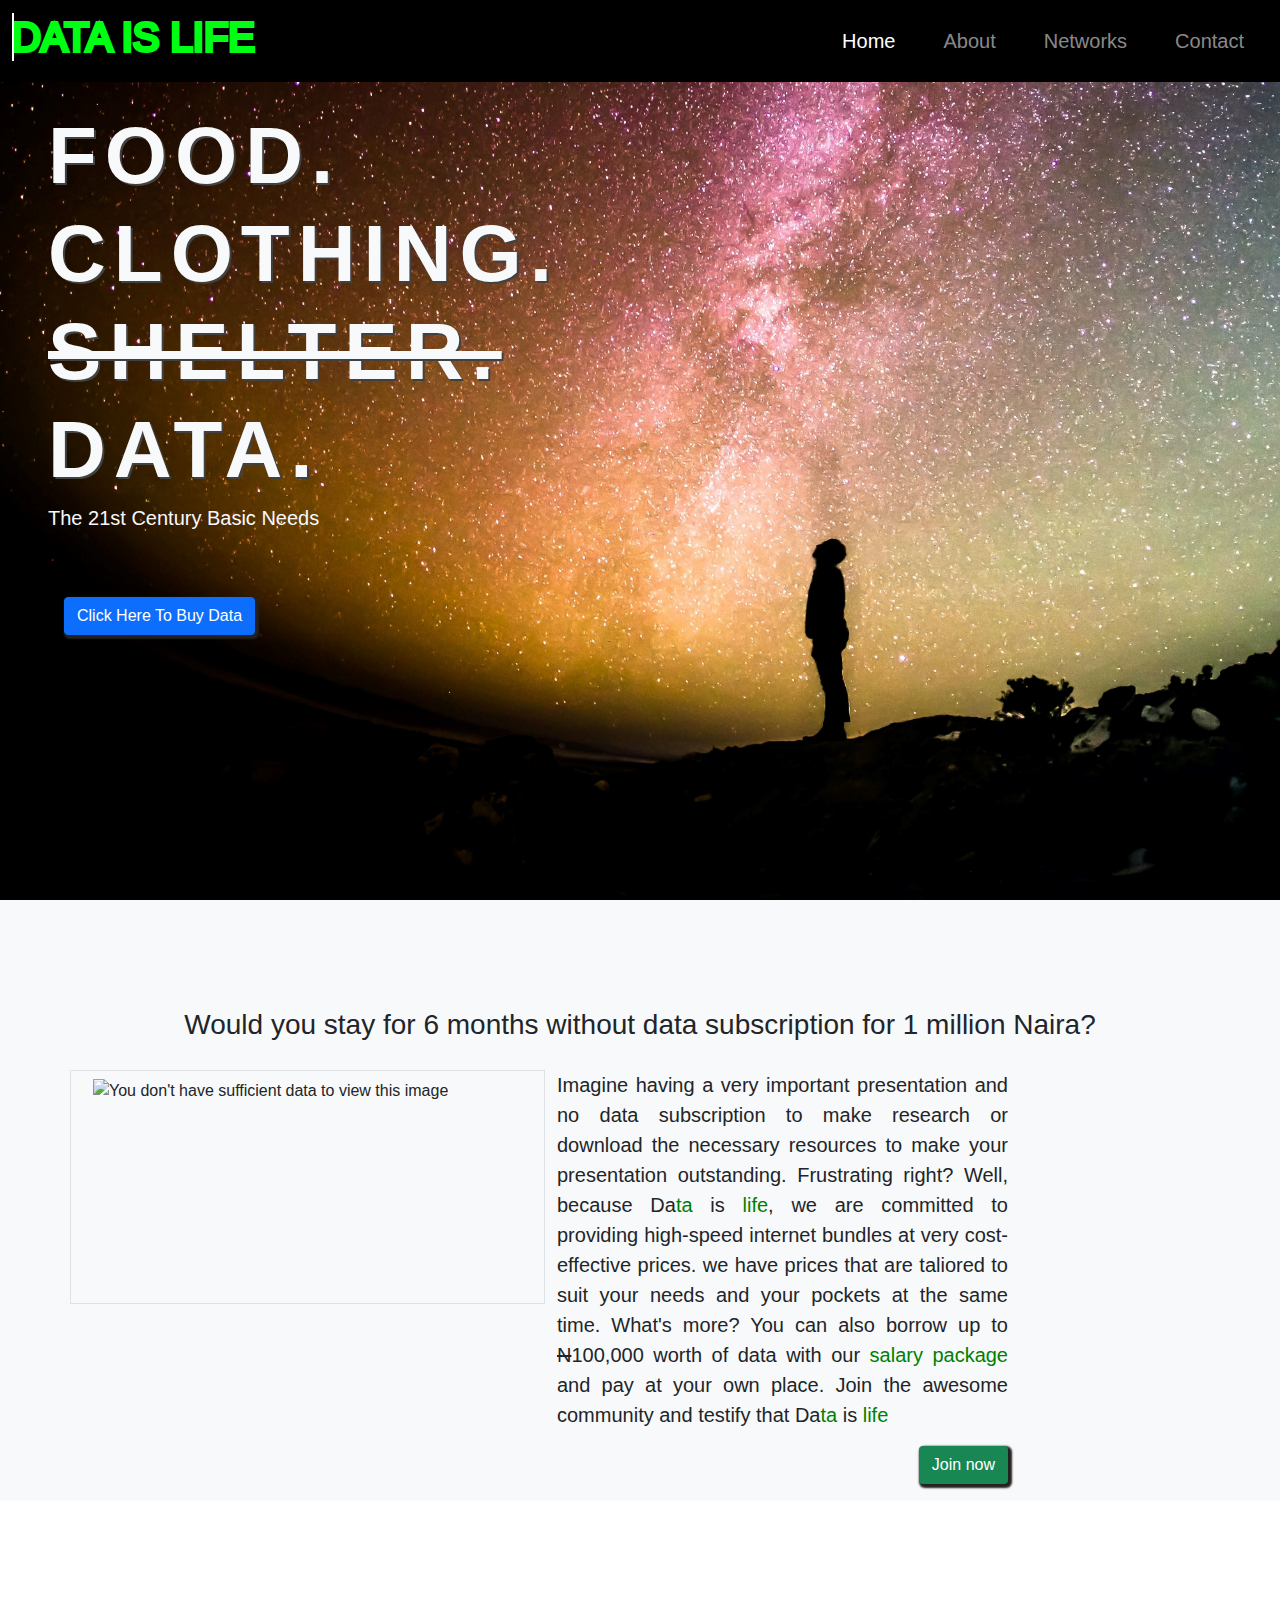
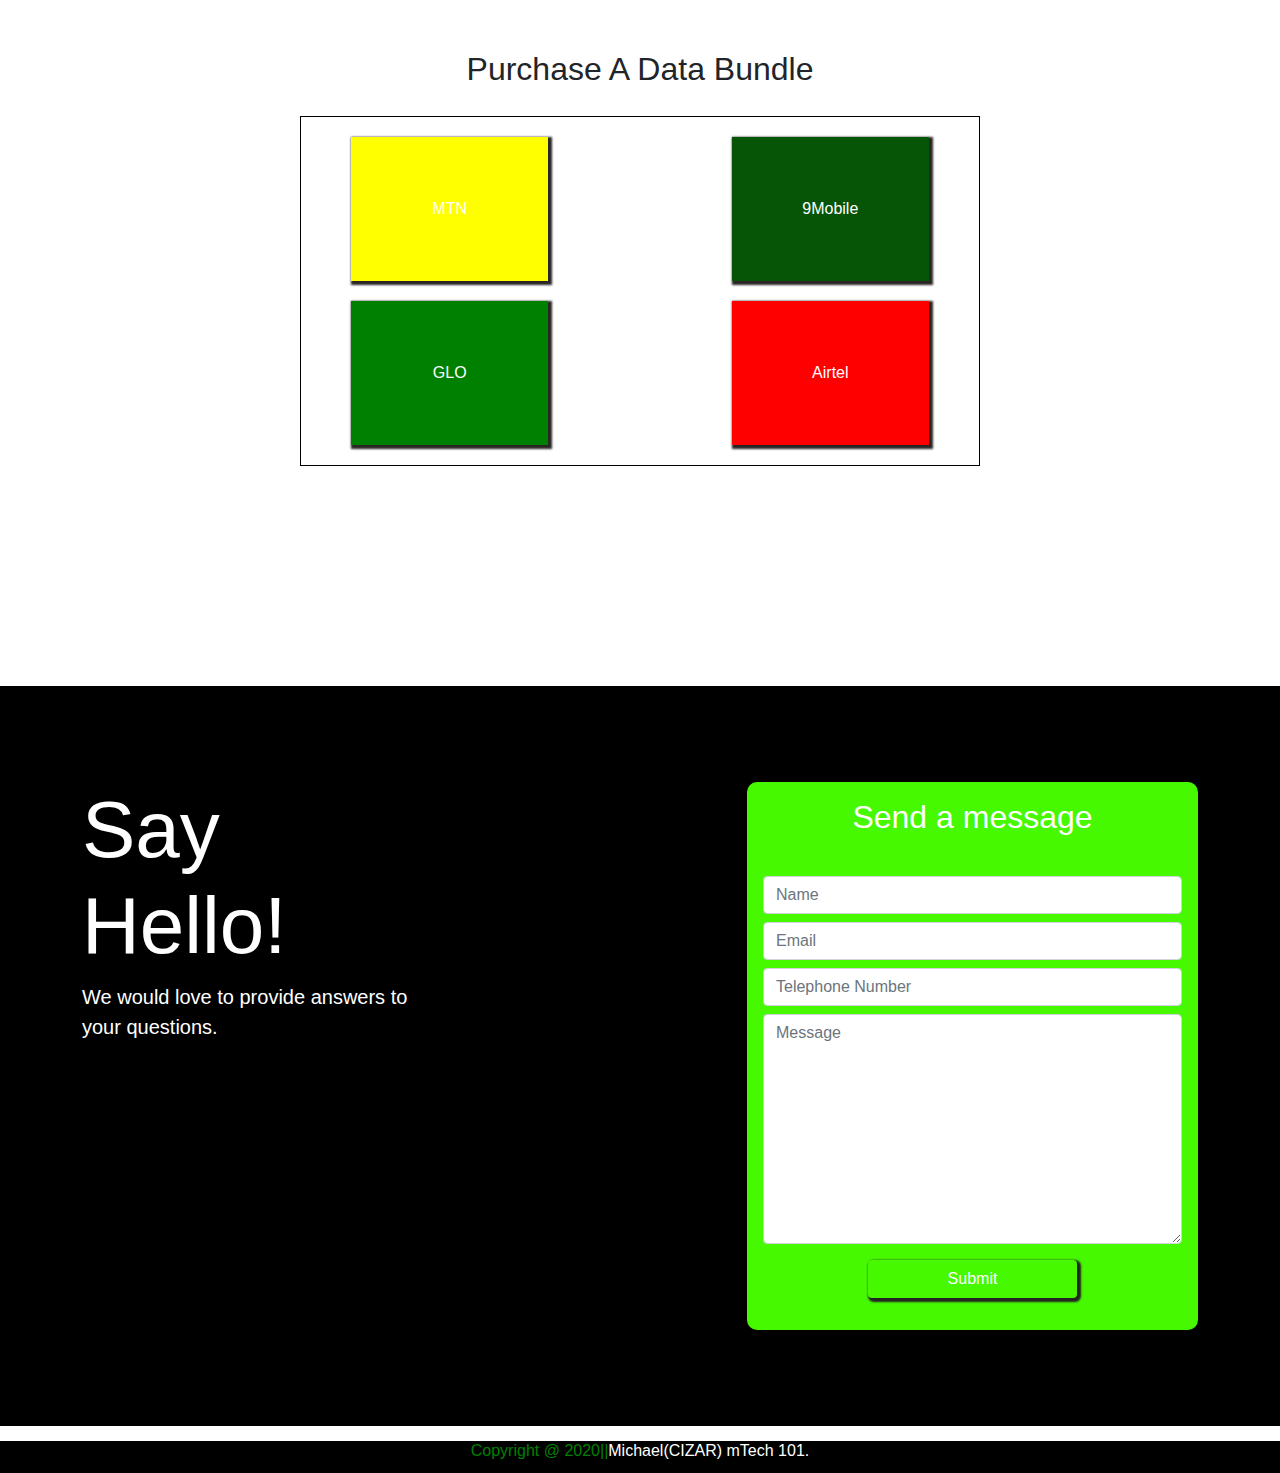
==== commit 114ab8e6: "commit" ====
--- a/index.html
+++ b/index.html
@@ -20,7 +20,7 @@
     <nav class="navbar navbar-expand-lg navbar-dark bg-black position-fixed w-100">
         <div class="container-fluid">
             <a class="navbar-brand" href="./index.html">
-                <h1>DA<span>TA </span>IS <span>LIFE</span></h1>
+                <h1 data-text="DATA IS LIFE">DA<span>TA </span>IS <span>LIFE</span></h1>
             </a>
             <button class="navbar-toggler" type="button" data-bs-toggle="collapse"
                 data-bs-target="#navbarSupportedContent" aria-controls="navbarSupportedContent" aria-expanded="false"
@@ -52,18 +52,18 @@
 
     <div id="home1" class="ps-5 home1">
         <div class="header mt-3 ">
-            <h1 class="display-1">FOOD.</h1>
-            <h1 class="display-1">CLOTHING.</h1>
-            <h1 class="display-1"><del>SHELTER.</del></h1>
-            <h1 class="display-1">DATA.</h1>
-            <p>The 21st Century Basic Needs</p>
+            <h1 class="display-1 text-light">FOOD.</h1>
+            <h1 class="display-1 text-light">CLOTHING.</h1>
+            <h1 class="display-1 text-light"><del>SHELTER.</del></h1>
+            <h1 class="display-1 text-light">DATA.</h1>
+            <p class="text-light">The 21st Century Basic Needs</p>
         </div>
-        <button class="btn bg-success text-white ms-3 mt-5 click">Click Here To Buy Data</button>
+        <button class="btn btn-primary text-white ms-3 mt-5 click">Click Here To Buy Data</button>
         </form>
     </div>
 
 
-    <div id="home2" class="home2 bg-light py-3">
+    <div id="home2" class="home2 bg-light pt-5 py-3">
         <div class="header2">
             <h3>Would you stay for 6 months without data subscription for 1 million Naira?</h3>
         </div>
--- a/css/style.css
+++ b/css/style.css
@@ -25,6 +25,11 @@
 }
 #home1 div h1{
     line-height: 70px;
+    font-weight: 900;
+}
+#home1{
+    background-image: url(../css/ozone.jpg) ;
+    background-size: cover;
 }
 .header h1{
      font-weight: 500;
@@ -156,13 +161,77 @@
     font-size: 12px;
 }
 
-
+.btn{
+    background-color: rgb(0, 243, 53);
+}
  span{
      color: green;
  }
 ul a{
     font-size: 20px;
 }
+.navbar-brand h1{
+position: relative;
+color: grey;
+-webkit-text-stroke: 0.3vw rgb(0, 255, 21)
+}
+.navbar-brand h1::before{
+    position: absolute;
+    top: 0;
+    left: 0;
+    width: 0;
+    height: 100%;
+    content: attr(data-text);
+    color: rgb(0, 0, 0);
+    -webkit-text-stroke: 0vw rgb(0, 243, 53);
+    border-right: 2px solid rgb(255, 255, 255);
+    
+    overflow: hidden;
+    animation: animate 5s linear infinite;
+}
+
+@keyframes animate
+{
+    0%,10%,100%{
+        width: 0;
+    }
+    70%, 90%{
+        width: 100%;
+    }
+}
+
+
+
+
+
+
+
+
+
+
+
+
+
+
+
+
+
+
+
+
+
+
+
+
+
+
+
+
+
+
+
+
+
 @media screen and (min-width: 768px){
     .box .row{
         display: none;
@@ -173,6 +242,9 @@
     }
     .box .row .col{
     margin: 0px 20px;    
+    }
+    #home1 div h1{
+        line-height: 90px;
     }
     .box{
     color: white;
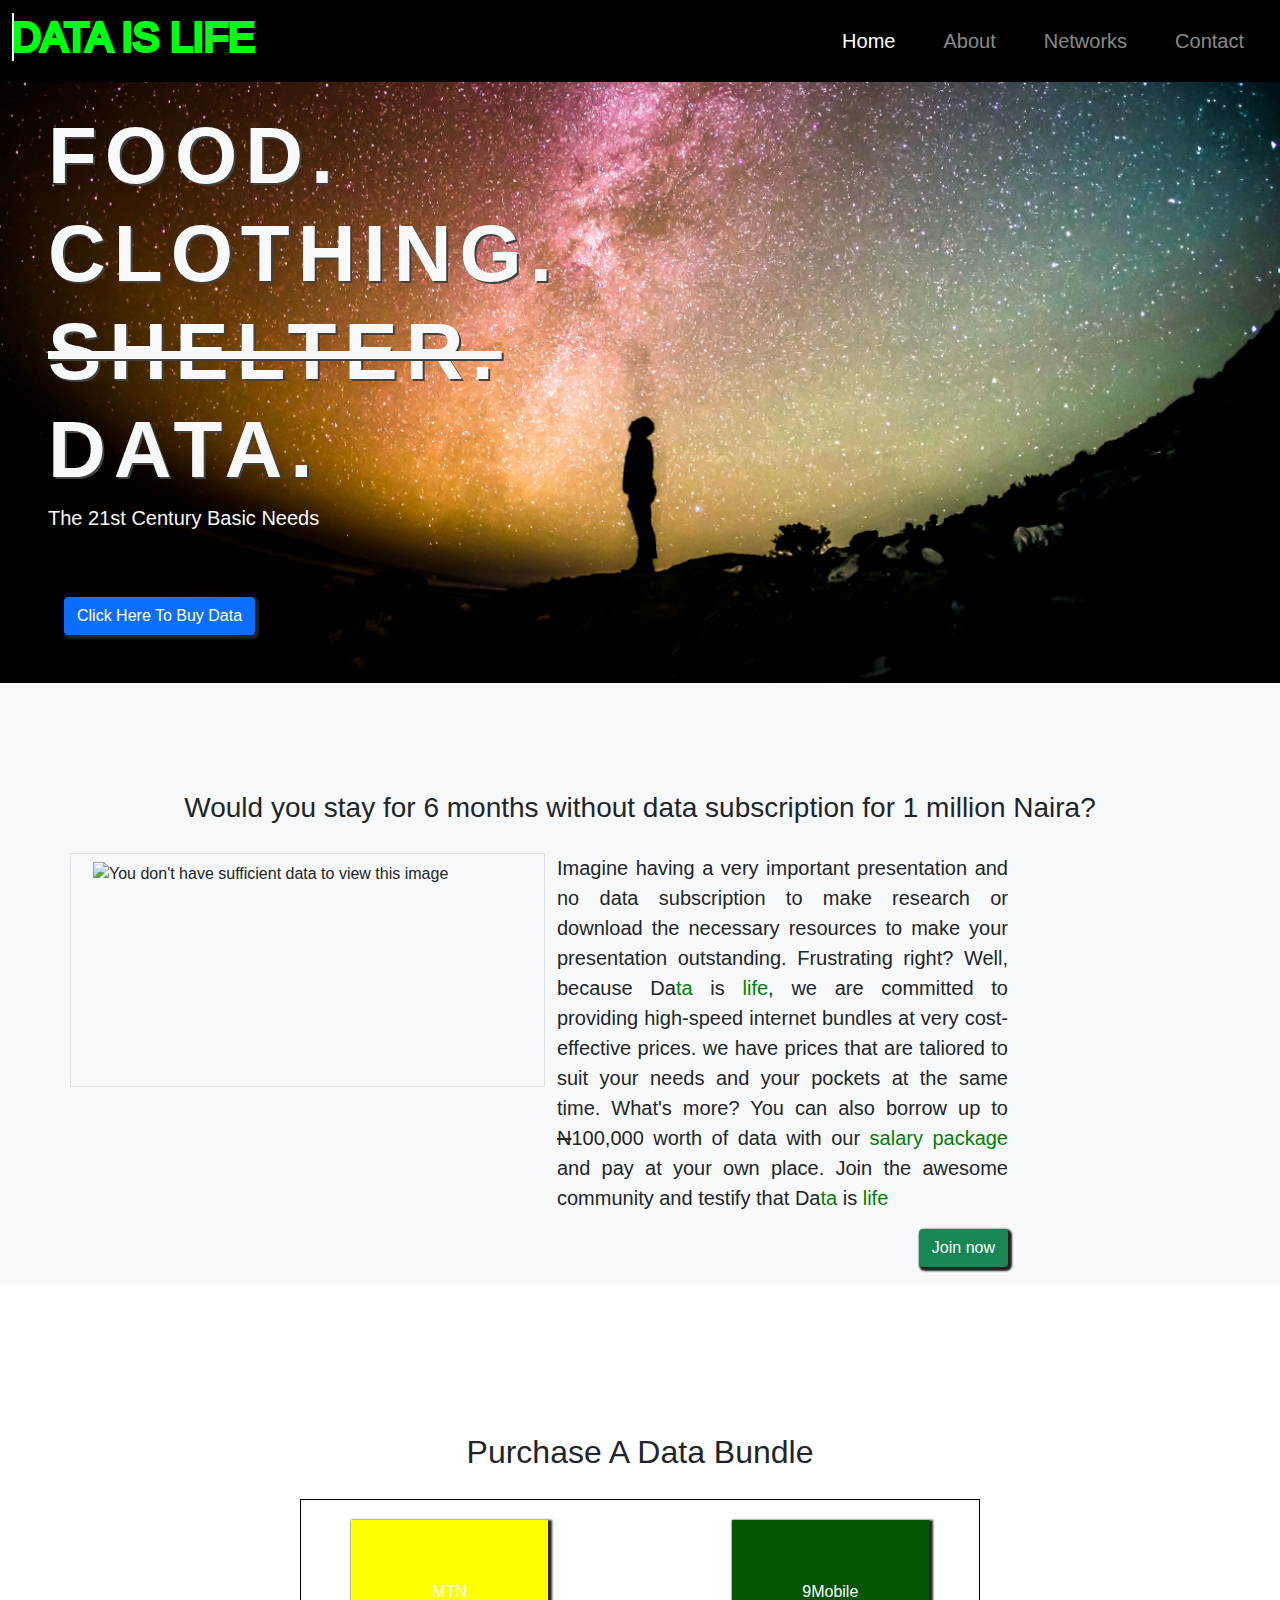
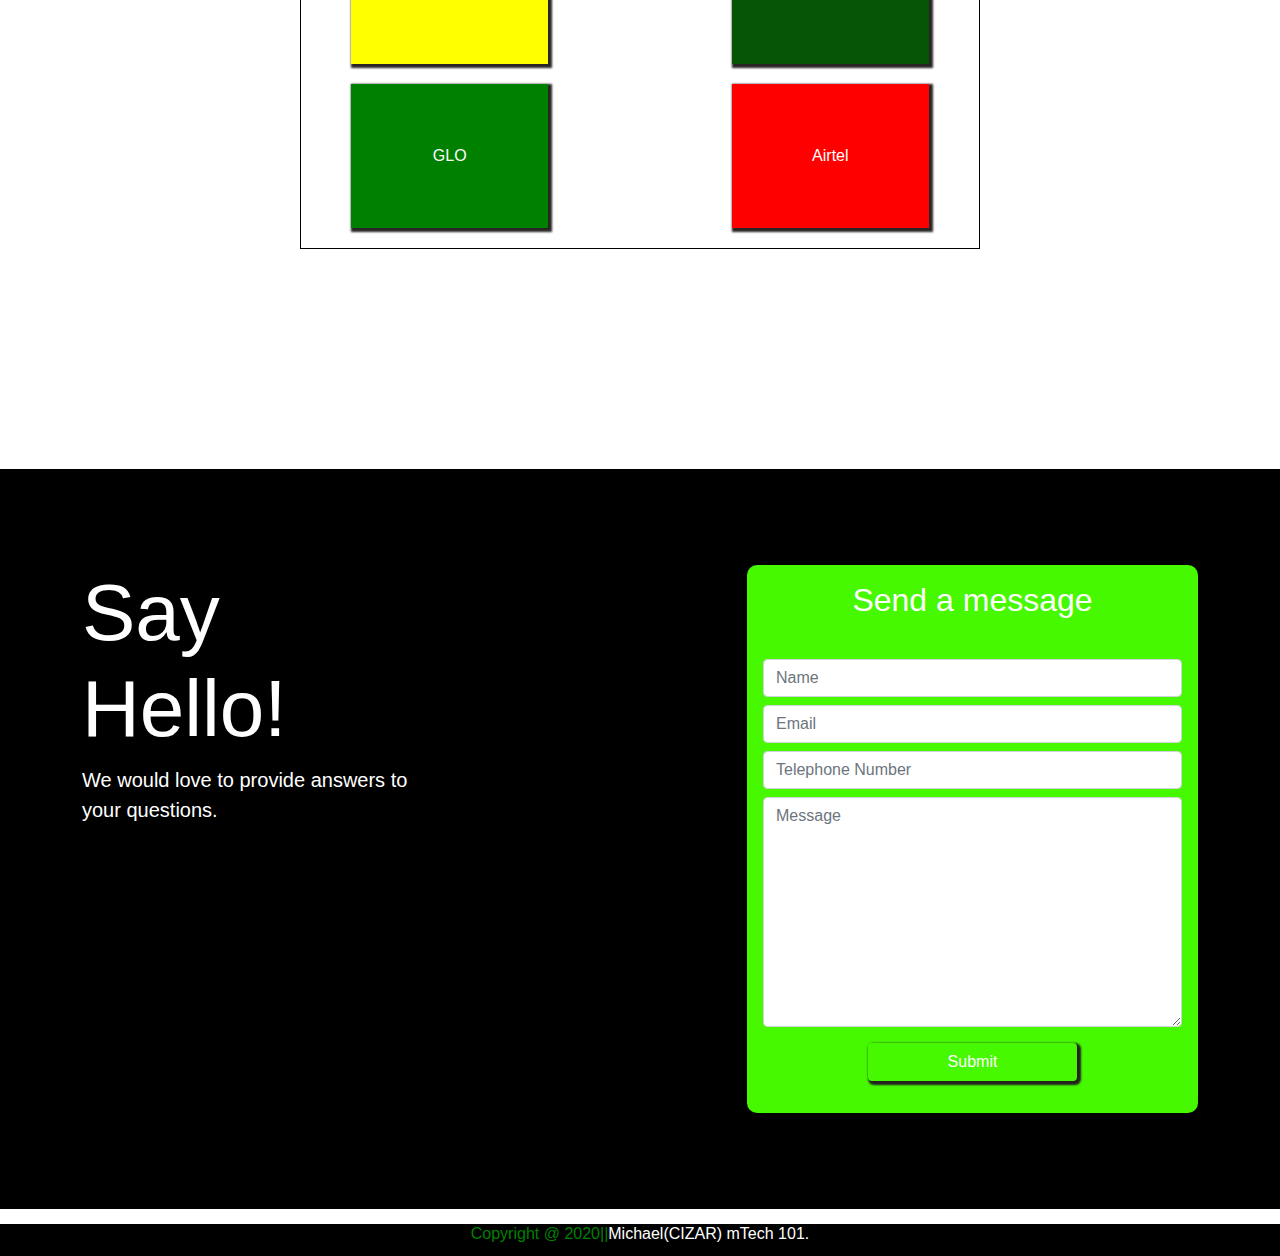
==== commit 652b4c32: "commit" ====
--- a/index.html
+++ b/index.html
@@ -50,7 +50,7 @@
 
 
 
-    <div id="home1" class="ps-5 home1">
+    <div id="home1" class="ps-5 pb-5 home1">
         <div class="header mt-3 ">
             <h1 class="display-1 text-light">FOOD.</h1>
             <h1 class="display-1 text-light">CLOTHING.</h1>
--- a/css/style.css
+++ b/css/style.css
@@ -55,12 +55,11 @@
     width: 12%;
 }
 .home1{
-    background-color: rgb(160, 137, 137);
     border: 3px solid white;
     padding: 95px 0px;
     border: none;
     width: 100%;
-    height: 100vh;
+
 }
 .header2{
     text-align: center;
@@ -232,7 +231,7 @@
 
 
 
-@media screen and (min-width: 768px){
+@media screen and (min-width: 769px){
     .box .row{
         display: none;
     }
@@ -258,11 +257,13 @@
 }
 
    }
-       @media screen and (max-width: 768px){
+       @media screen and (max-width: 769px){
         .networks div{
             float: none;
             margin: auto;
            margin-top: 10%;
+           display: flex;
+           flex-wrap: wrap;
         }
         .box1{
             display: none;
